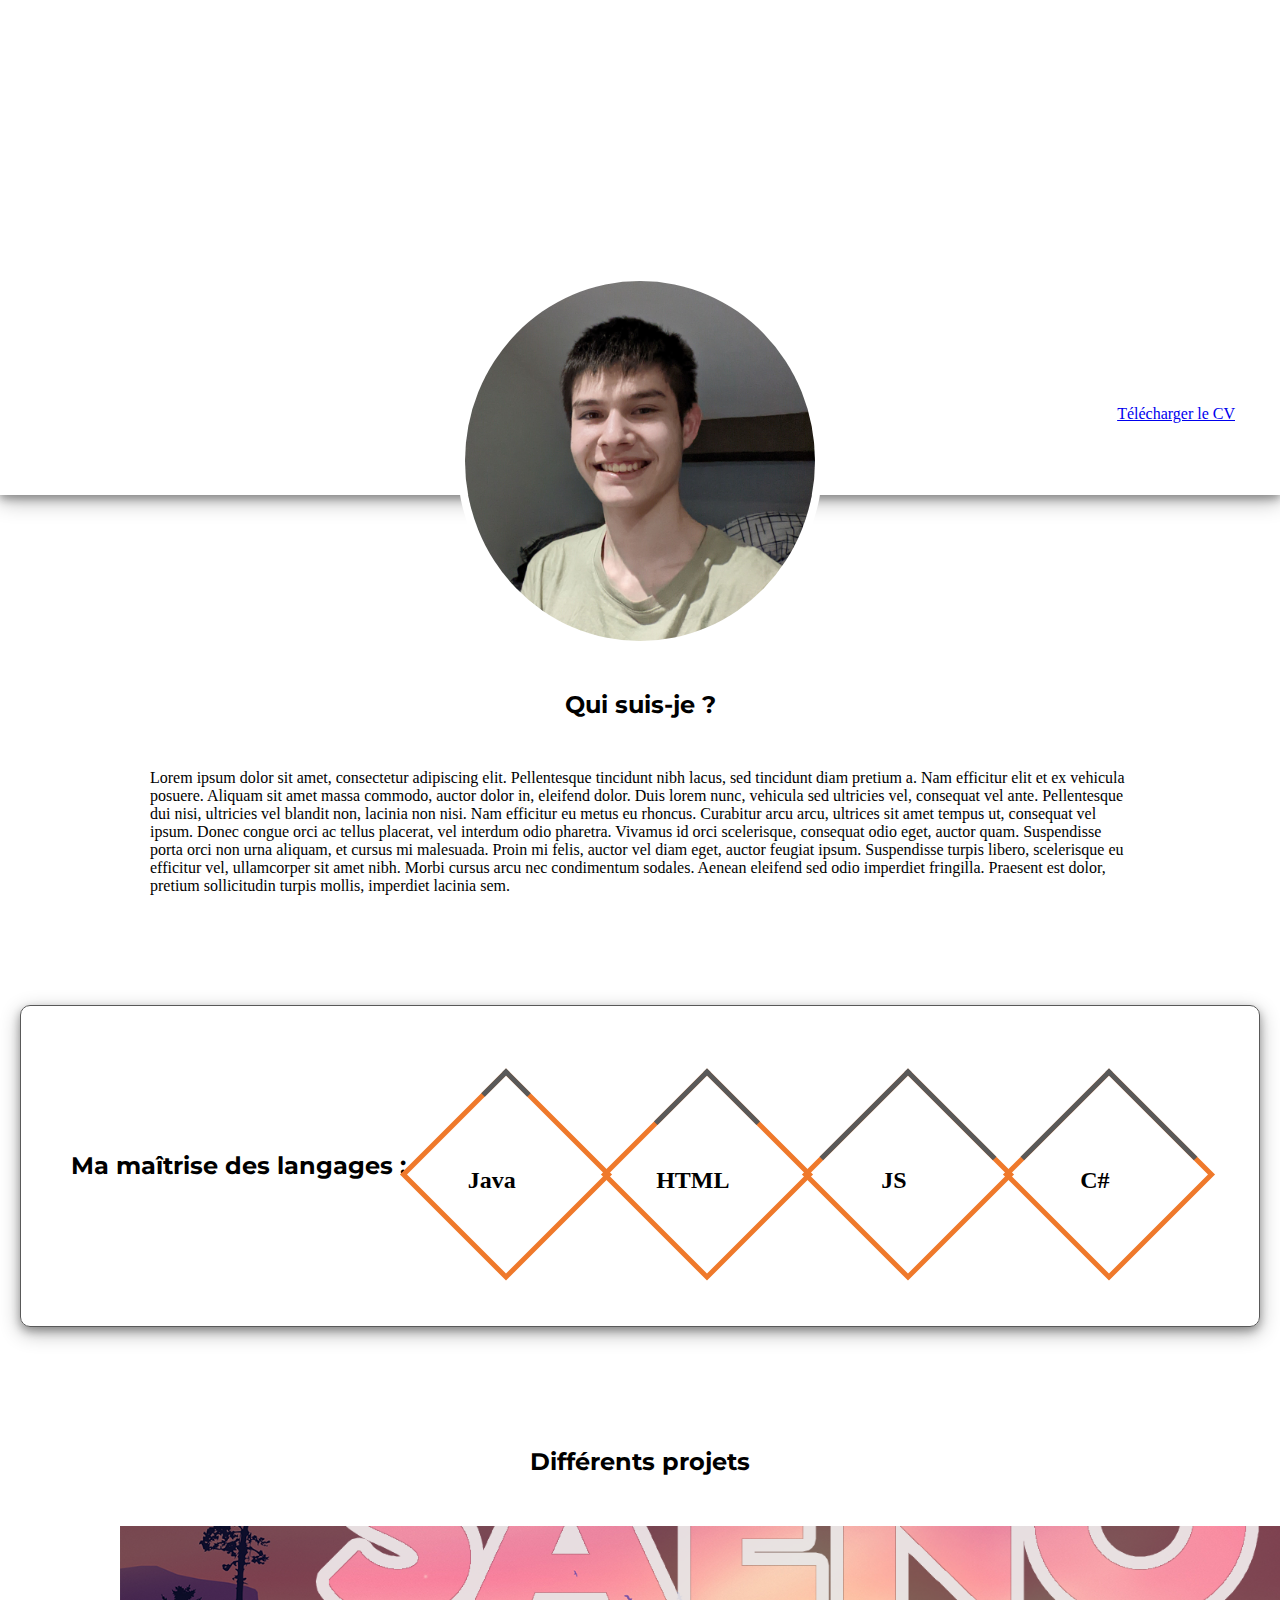
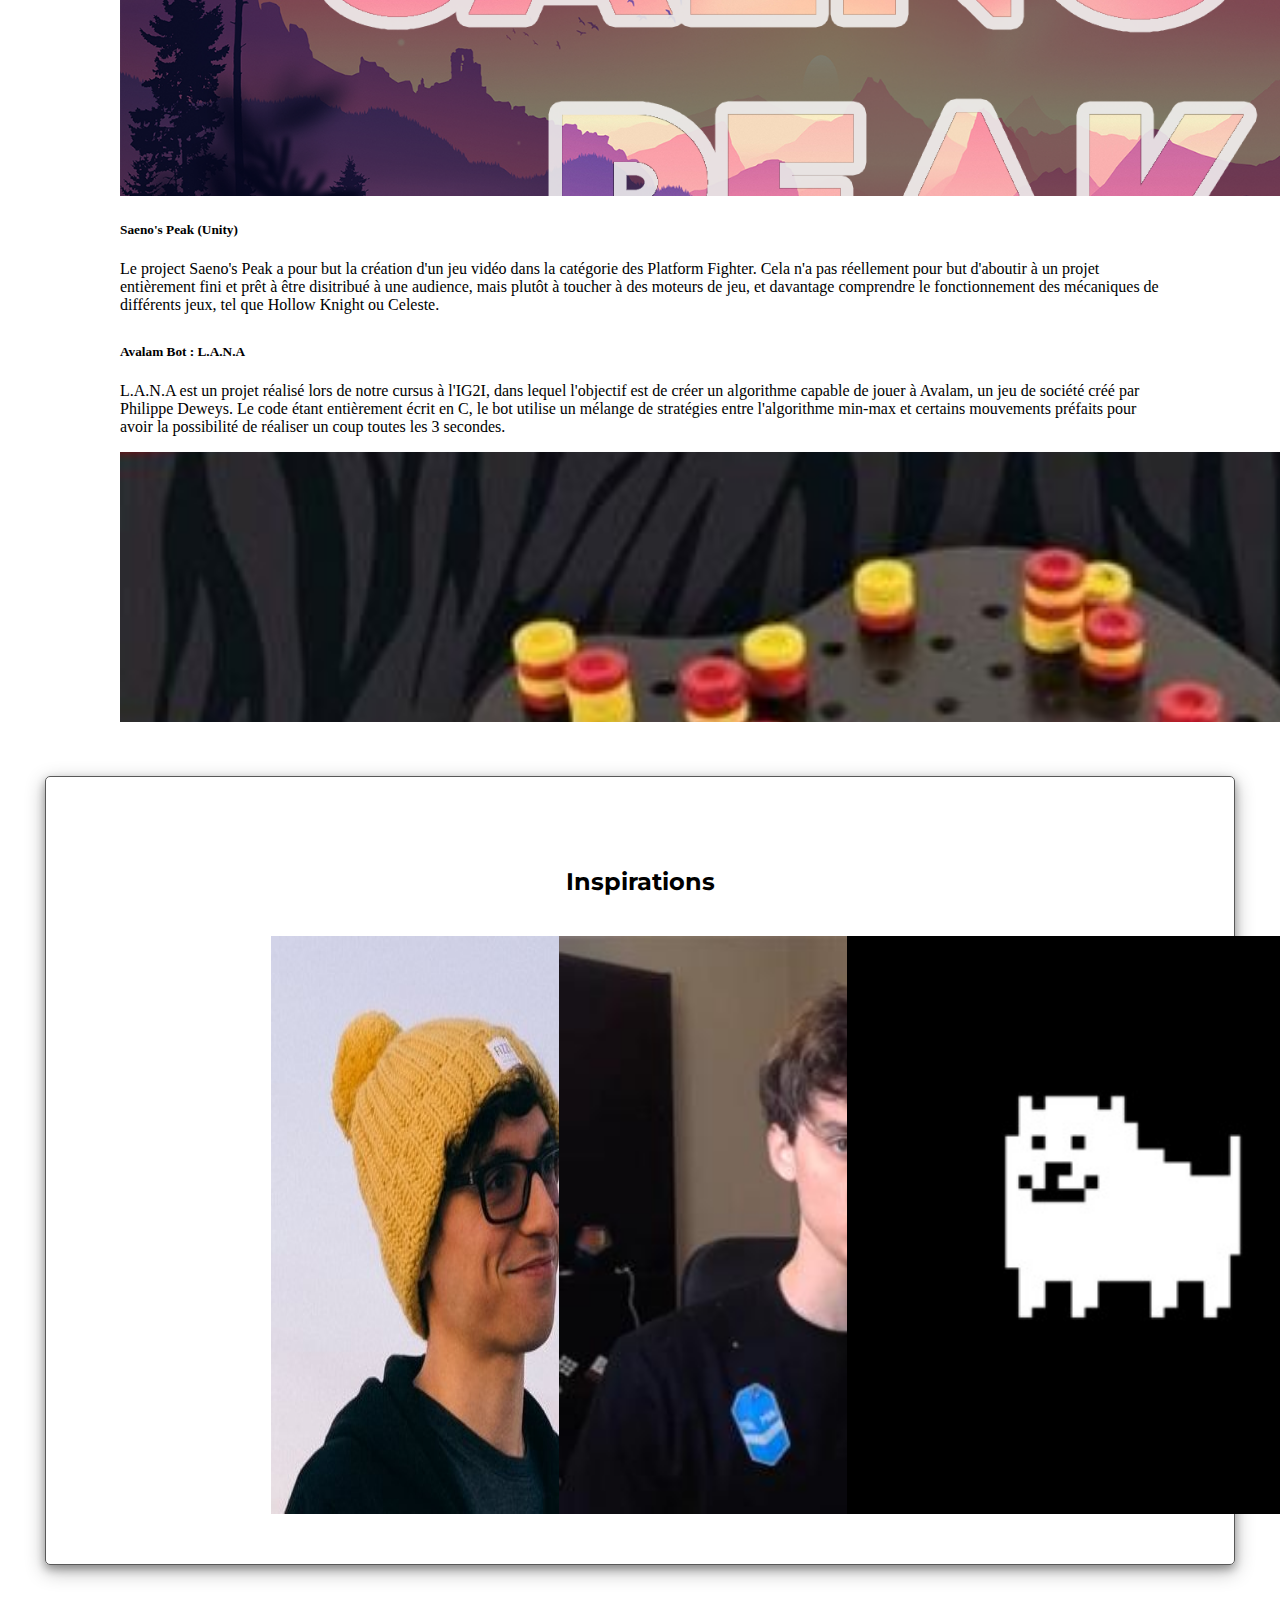
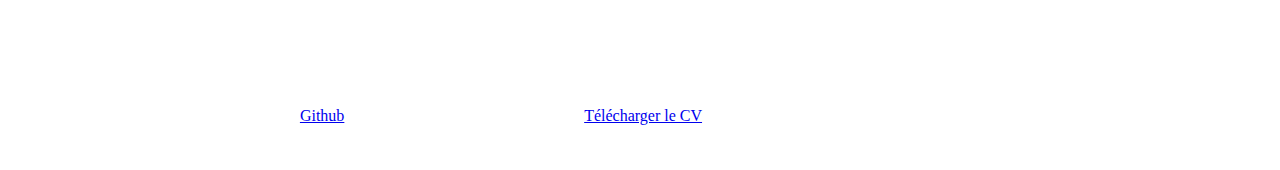
==== index.html @ 61674b10 "Created the main page" ====
<!DOCTYPE html>
<html lang="en">
<head>
    <meta charset="UTF-8">
    <meta http-equiv="X-UA-Compatible" content="IE=edge">
    <meta name="viewport" content="width=device-width, initial-scale=1.0">
    <link rel="stylesheet" href="css/style.css">
    <!-- Bootstrap -->
    <link href="https://cdn.jsdelivr.net/npm/bootstrap@5.1.3/dist/css/bootstrap.min.css" rel="stylesheet" integrity="sha384-1BmE4kWBq78iYhFldvKuhfTAU6auU8tT94WrHftjDbrCEXSU1oBoqyl2QvZ6jIW3" crossorigin="anonymous">
    <!-- Fonts -->
    <link rel="stylesheet" href="https://fonts.googleapis.com/css?family=Montserrat">

    <title>Leevan DAVID</title>

    <script>
        function copyEmail() {
            var email = "leevan.david@gmail.com";
            var emailButton = document.getElementById('email-button');
            var copyConfirm = "Copié !";
            var initialText = " Email ";

            navigator.clipboard.writeText(email);

            emailButton.innerHTML = copyConfirm;

            var temp = setInterval( function() {
                emailButton.innerHTML = initialText;
                clearInterval(temp);
            }, 600);

        }
    </script>
</head>
<body>
    <div class="static-background">
        <h1>Leevan DAVID</h1>
        <p>Première année à l'Institut de Génie Informatique et Industriel</p>
        <img src="img/photo.jpg" alt="">
        <a class="btn btn-outline-light" href="files/CV Leevan DAVID.pdf" download="CV Leevan DAVID"> Télécharger le CV </a>
    </div>

    <div class="who-am-i">
        <h2>Qui suis-je ?</h2>
        Lorem ipsum dolor sit amet, consectetur adipiscing elit. Pellentesque tincidunt nibh lacus, sed tincidunt diam pretium a. Nam efficitur elit et ex vehicula posuere. Aliquam sit amet massa commodo, auctor dolor in, eleifend dolor. Duis lorem nunc, vehicula sed ultricies vel, consequat vel ante. Pellentesque dui nisi, ultricies vel blandit non, lacinia non nisi. Nam efficitur eu metus eu rhoncus. Curabitur arcu arcu, ultrices sit amet tempus ut, consequat vel ipsum. Donec congue orci ac tellus placerat, vel interdum odio pharetra. Vivamus id orci scelerisque, consequat odio eget, auctor quam. Suspendisse porta orci non urna aliquam, et cursus mi malesuada. Proin mi felis, auctor vel diam eget, auctor feugiat ipsum. Suspendisse turpis libero, scelerisque eu efficitur vel, ullamcorper sit amet nibh. Morbi cursus arcu nec condimentum sodales. Aenean eleifend sed odio imperdiet fringilla. Praesent est dolor, pretium sollicitudin turpis mollis, imperdiet lacinia sem.
    </div>

    <div class="progress-bars">
        <h2>Ma maîtrise des langages : </h2>    
        <div class="progress-bars-item" id="java">
            <h2>Java</h2>
        </div>
        <div class="progress-bars-item" id="html">
            <h2>HTML</h2>
        </div>
        <div class="progress-bars-item" id="js">
            <h2>JS</h2>
        </div>
        <div class="progress-bars-item" id="csharp">
            <h2>C#</h2>
        </div>
    </div>
    

    <h2 style="text-align: center; font-family: 'Montserrat', serif; padding: 70px 0 20px 0;">Différents projets</h2>
    
    <div class="projects card mb-3">
        <div class="row g-0">
          <div class="col-md-5">
            <img src="img/saeno's peak cover.png" class="img-fluid rounded-start" alt="saeno's peak cover">
          </div>
          <div class="col-md-7">
            <div class="card-body">
              <h5 class="card-title">Saeno's Peak (Unity)</h5>
              <p class="card-text">
                  Le project Saeno's Peak a pour but la création d'un jeu vidéo dans la catégorie des Platform Fighter.
                  Cela n'a pas réellement pour but d'aboutir à un projet entièrement fini et prêt à être disitribué à une 
                  audience, mais plutôt à toucher à des moteurs de jeu, et davantage comprendre le fonctionnement des 
                  mécaniques de différents jeux, tel que Hollow Knight ou Celeste.
              </p>
            </div>
          </div>
        </div>
      </div>

    <div class="projects card mb-3">
        <div class="row g-0">
            <div class="col-md-7">
                <div class="card-body">
                  <h5 class="card-title">Avalam Bot : L.A.N.A</h5>
                  <p class="card-text">
                      L.A.N.A est un projet réalisé lors de notre cursus à l'IG2I, dans lequel l'objectif est de créer un 
                      algorithme capable de jouer à Avalam, un jeu de société créé par Philippe Deweys. Le code étant entièrement
                      écrit en C, le bot utilise un mélange de stratégies entre l'algorithme min-max et certains mouvements 
                      préfaits pour avoir la possibilité de réaliser un coup toutes les 3 secondes.
                  </p>
                </div>
              </div>
            <div class="col-md-5">
                <img src="img/avalam-cover.jpeg" class="img-fluid rounded-start" alt="saeno's peak cover">
            </div>
        </div>
    </div>


    <div class="inspirations">
        <h2 style="text-align: center; font-family: 'Montserrat', serif; padding: 70px 0 20px 0;">Inspirations</h2>

        <div>
            <div class="card portrait" style="width: 18rem; display: inline-flex;">
                <img src="img/portrait-fizzi.jpg" class="card-img-top" alt="Fizzi36">
                <div class="card-body">
                  <h5 class="card-title">Jas "Fizzi36" Laferriere</h5>
                    <p class="card-text">
                        Jas Laferriere est le créateur de Project Slippi, un projet qui cherche à offrir à ses utilisateurs 
                        le moyen de jouer en ligne au jeu Super Smash Bros. Melee pour la Nintendo Gamecube, afin d'empêcher 
                        la communauté autour du jeu de s'éteindre à cause du COVID.
                    </p>
                </div>
            </div>

            <div class="card portrait" style="width: 18rem; display: inline-flex;">
                <img src="img/portrait-dani.jpg" class="card-img-top" alt="DaniDev">
                <div class="card-body">
                  <h5 class="card-title">Daniel "DaniDev" Sooman</h5>
                    <p class="card-text">
                        Daniel Sooman est un créateur de jeu indépendant qui a réalisé Crab Game, Muck et qui développe 
                        actuellement le jeu Karlson, qui est le 13ème jeu le plus attendu sur la plateforme Steam.
                    </p>
                </div>
            </div>

            <div class="card portrait" style="width: 18rem; display: inline-flex;">
                <img src="img/portrait-toby.jfif" class="card-img-top" alt="DaniDev">
                <div class="card-body">
                    <h5 class="card-title">Robert "Toby Fox" Fox</h5>
                        <p class="card-text">
                            Robert Fox est le créateur d'Undertale, l'un des jeux de développeurs indépendants les 
                            plus connus dans le monde. Il réalise actuellement une autre série basée sur le monde
                            d'Undertale, nommée Deltarune.
                        </p>
                    </div>
            </div>
        </div>

    </div>

    <div class="contact-infos">
        <h2>Informations de contact</h2>
        <div>
            <a class="btn btn-outline-light" href="https://github.com/namuuu"> Github </a>
            <a class="btn btn-outline-light" href="files/CV Leevan DAVID.pdf" download="CV Leevan DAVID"> Télécharger le CV </a>
            <a class="btn btn-outline-light" id="email-button" onclick="copyEmail()"> Email </a>
        </div>
    </div>
    
</body>
</html>
---- css/style.css ----
body {
    margin: 0;
    padding: 0;
}

::-webkit-scrollbar {
    width: 8px;
}

::-webkit-scrollbar-thumb {
    background: salmon;
}

.static-background {
    display: block;
    background-image: url("https://neovia.studio/wp-content/uploads/2021/04/NeoviaHome2.webp");
    background-position: center bottom;
    background-repeat: no-repeat;
    background-attachment: fixed;
    height: 55vh;
    box-shadow: 0 4px 8px 0 rgba(0, 0, 0, 0.3), 0 6px 20px 0 rgba(0, 0, 0, 0.3);
    margin-bottom: 115px;
}

.static-background h1 {
    margin: 0;
    padding: 0;
    text-align: center;
    line-height: 20vh;
    font-family: 'Montserrat', serif;
    text-shadow: 5px;
    color: white;
    font-size: xx-large;
}

.static-background p {
    font-family: 'Montserrat', serif;
    text-align: center;
    color: white;
    margin: 0;
}

.static-background img {
    display: block;
    position: relative;
    top: 15%;
    height: 40vh;
    margin: 0 auto 0 auto;
    border-radius: 100%;
    border: solid 8px rgb(255, 255, 255);
}

.static-background a {
    position: absolute;
    top: 45vh;
    right: 5vh;
}

.who-am-i {
    padding: 60px 150px;
}

.who-am-i h2 {
    text-align: center;
    font-family: 'Montserrat', serif;
    padding-bottom: 30px;
}

.progress-bars {
    display: flex;
    justify-content: space-around;
    align-items: center;
    padding: 100px 50px;
    margin: 50px 20px;
    border: #595959 solid 1px;
    border-radius: 10px;
    box-shadow: 0 4px 8px 0 rgba(0, 0, 0, 0.3), 0 6px 20px 0 rgba(0, 0, 0, 0.3);
}

.progress-bars > h2 {
    font-family: 'Montserrat', serif;    
}

.progress-bars-item { 
    margin: auto;
    background: #fff; 
    width: 120px; 
    height: 120px; 
    transform: rotate(45deg); 
    position: relative;
}

.progress-bars-item h2 { 
    line-height: 120px; 
    text-align: center; 
    transform: rotate(-45deg);
}

.progress-bars-item:before{
    position: absolute;
     content: "";
    border: solid 5px #595959; 
    border-width: 5px 0px 0px 5px; 
    
    top: -9px; left: -9px; bottom: -9px; right: -9px; 
    z-index: 10;
}

.progress-bars-item:after{
    position: absolute; 
    content: ""; 
    border: solid 5px #ef792b; 
    border-width: 5px 5px 5px 5px; 
    width: 140px; 
    height: 140px; 
    top: -9px; left: -9px; bottom: -9px; right: -9px;
}

#java::before {
    width: 30px; 
    height: 30px; 
}
#html::before {
    width: 70px; 
    height: 70px; 
}
#js::before {
    width: 120px; 
    height: 120px; 
}
#csharp::before {
    width: 120px; 
    height: 120px; 
}

.projects {
    margin: 30px 120px;
}

.projects img {
    width: 150%;
    height: 30vh;
    object-fit: cover;
}

.inspirations {
    margin: 50px 5vh;
    border: #595959 1px solid;
    border-radius: 5px;
    box-shadow: 0 4px 8px 0 rgba(0, 0, 0, 0.3), 0 6px 20px 0 rgba(0, 0, 0, 0.3);
}

.inspirations > div {
    display: flex;
    justify-content: space-around;
    margin: 0 25vh 50px 25vh;
}

.inspirations p {
    text-align: justify;
}



.contact-infos {
    display: block;
    color: #fff;
    text-align: center;
    background-image: url("https://neovia.studio/wp-content/uploads/2021/04/NeoviaHome2.webp");
    background-position: center center;
    background-repeat: no-repeat;
    background-attachment: fixed;
    padding: 5vh 0 5vh 0;
}

.contact-infos h2 {
    margin: auto;
    padding: 0;
    font-family: 'Montserrat', serif;  
    display: inline-block;
}

.contact-infos div {
    padding: 2vh 20vh 0 20vh;
    display: flex;
    justify-content: space-around;
}
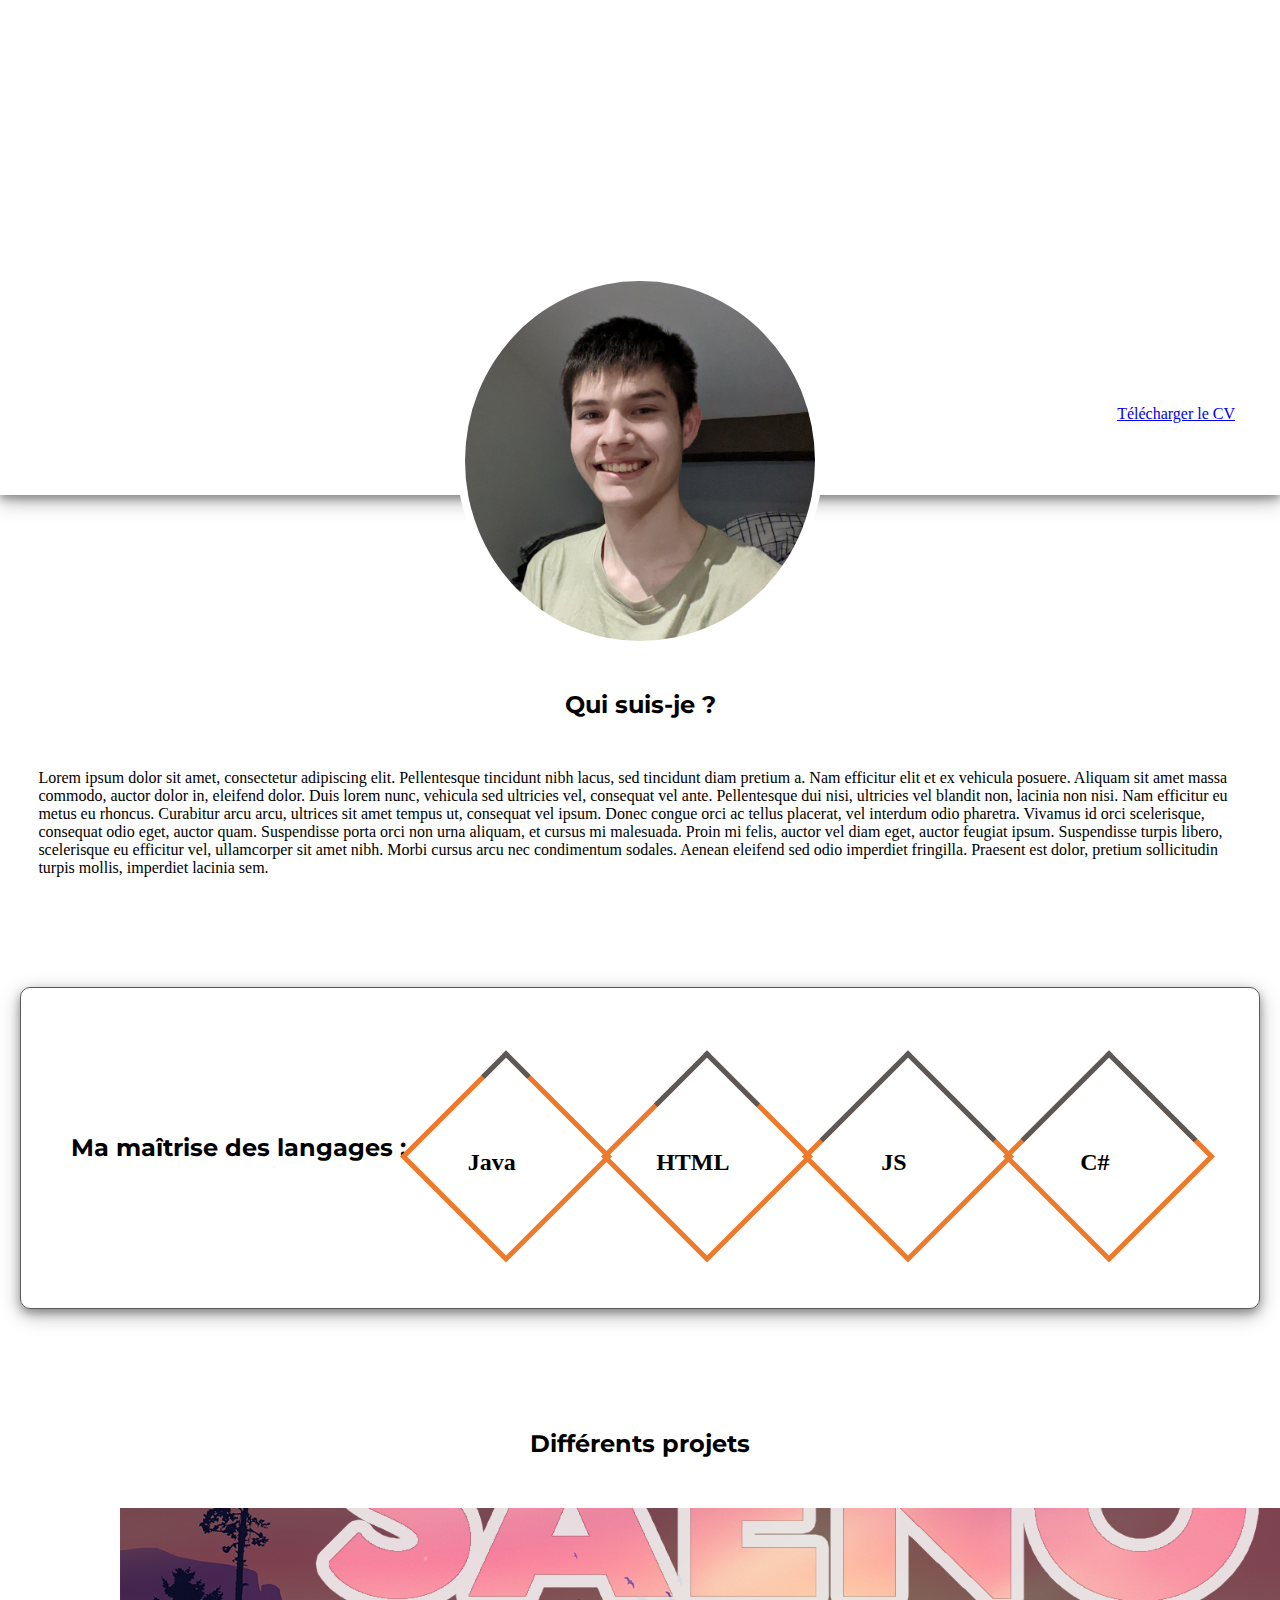
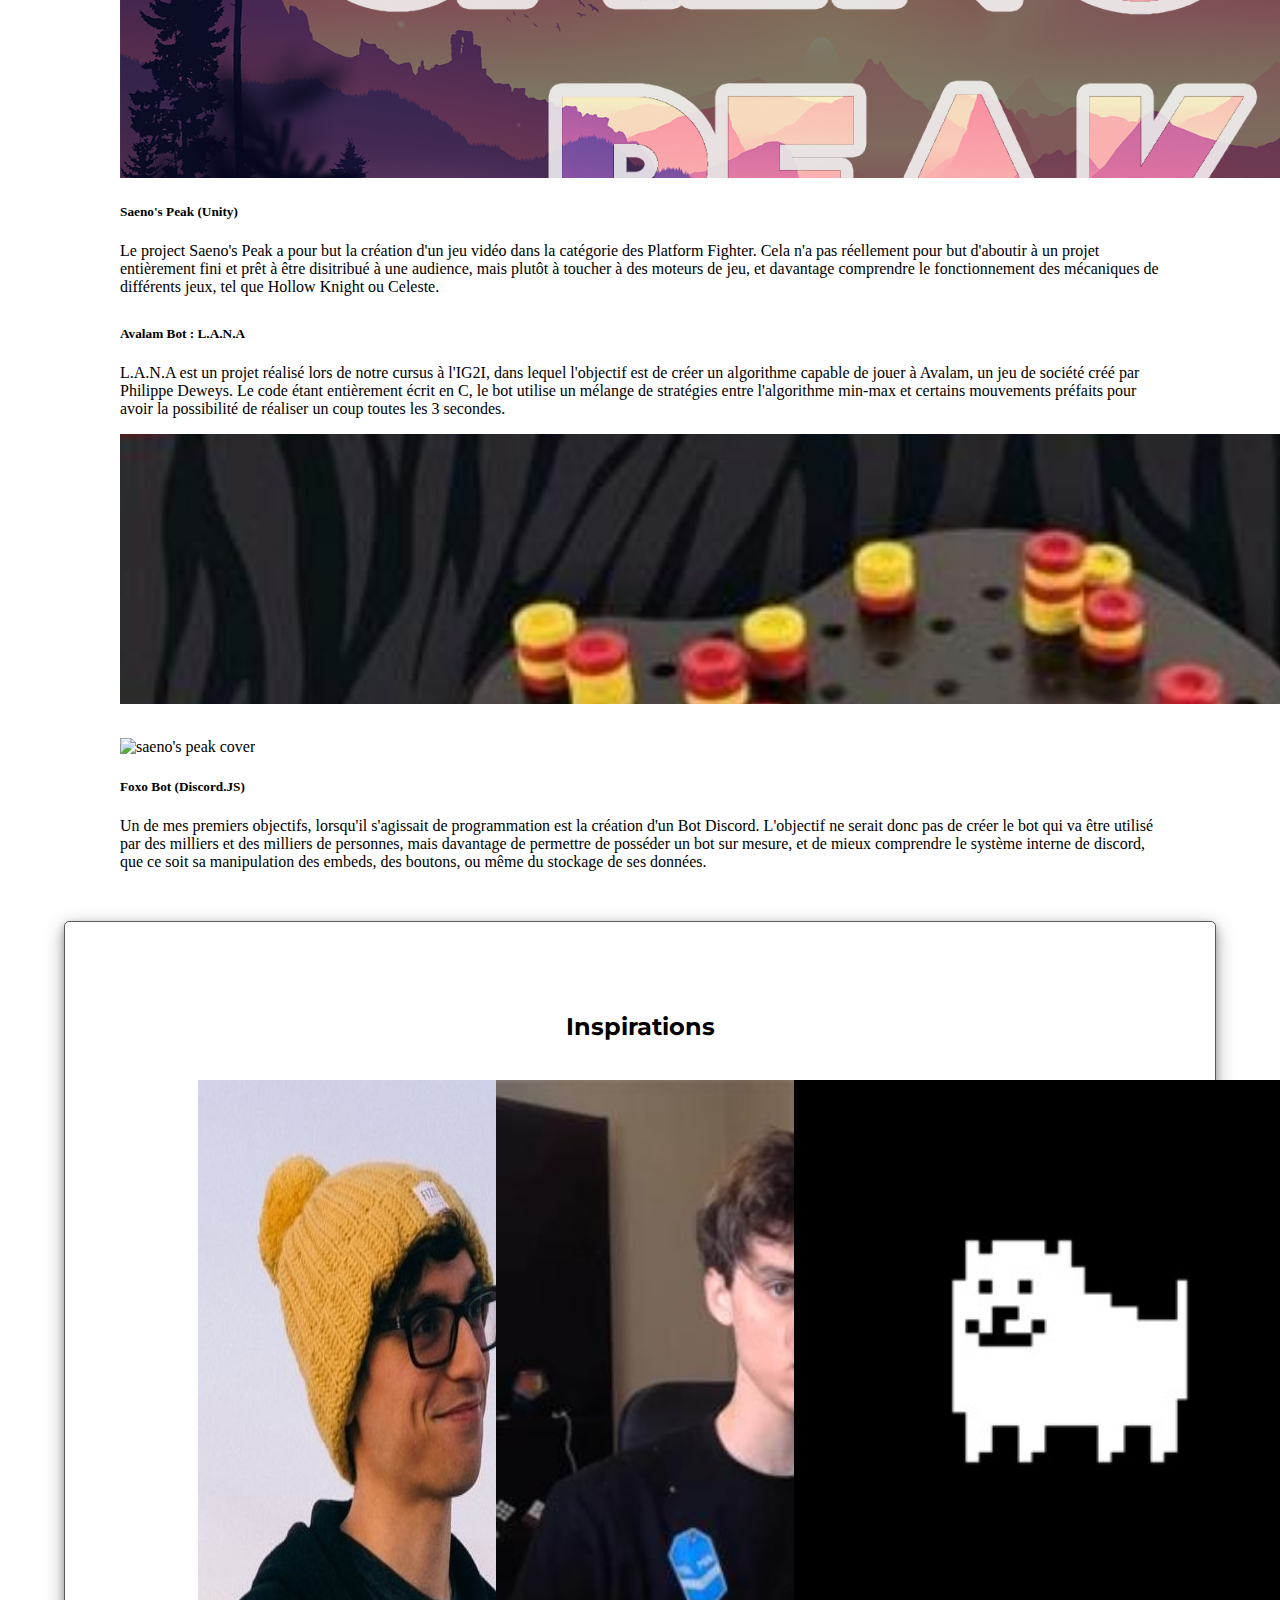
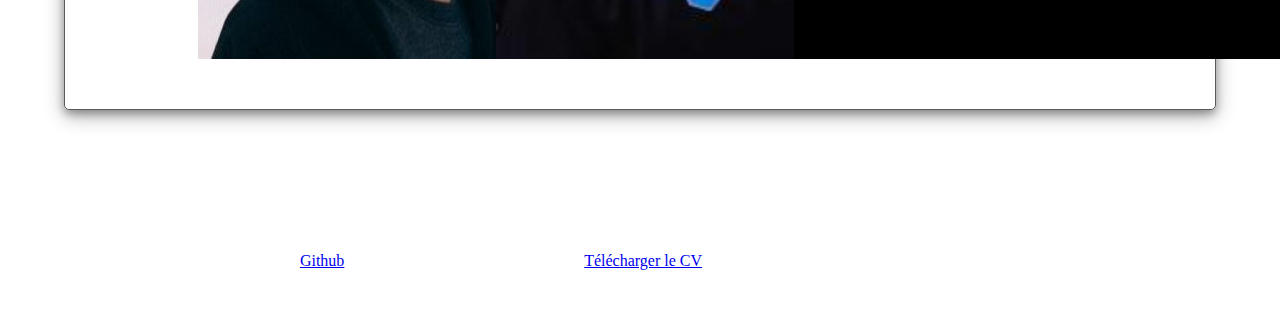
==== commit 4bdadbd0: "Phone users gets a more comprehensive view." ====
--- a/index.html
+++ b/index.html
@@ -101,6 +101,25 @@
         </div>
     </div>
 
+    <div class="projects card mb-3">
+        <div class="row g-0">
+          <div class="col-md-5">
+            <img src="https://miro.medium.com/max/1400/1*orRINLOu4Lgdx-ZUyH6J7Q.png" class="img-fluid rounded-start" alt="saeno's peak cover">
+          </div>
+          <div class="col-md-7">
+            <div class="card-body">
+              <h5 class="card-title">Foxo Bot (Discord.JS)</h5>
+              <p class="card-text">
+                  Un de mes premiers objectifs, lorsqu'il s'agissait de programmation est la création d'un Bot Discord. L'objectif
+                  ne serait donc pas de créer le bot qui va être utilisé par des milliers et des milliers de personnes, mais
+                  davantage de permettre de posséder un bot sur mesure, et de mieux comprendre le système interne de discord,
+                  que ce soit sa manipulation des embeds, des boutons, ou même du stockage de ses données.
+              </p>
+            </div>
+          </div>
+        </div>
+      </div>
+
 
     <div class="inspirations">
         <h2 style="text-align: center; font-family: 'Montserrat', serif; padding: 70px 0 20px 0;">Inspirations</h2>
--- a/css/style.css
+++ b/css/style.css
@@ -14,9 +14,10 @@
 .static-background {
     display: block;
     background-image: url("https://neovia.studio/wp-content/uploads/2021/04/NeoviaHome2.webp");
-    background-position: center bottom;
+    background-position: center top;
     background-repeat: no-repeat;
     background-attachment: fixed;
+    background-size: 100%;
     height: 55vh;
     box-shadow: 0 4px 8px 0 rgba(0, 0, 0, 0.3), 0 6px 20px 0 rgba(0, 0, 0, 0.3);
     margin-bottom: 115px;
@@ -57,7 +58,7 @@
 }
 
 .who-am-i {
-    padding: 60px 150px;
+    padding: 60px 3vw;
 }
 
 .who-am-i h2 {
@@ -69,6 +70,7 @@
 .progress-bars {
     display: flex;
     justify-content: space-around;
+    flex-wrap: wrap;
     align-items: center;
     padding: 100px 50px;
     margin: 50px 20px;
@@ -120,17 +122,29 @@
     width: 30px; 
     height: 30px; 
 }
+#java:hover h2::after {
+    content: '(90%)';
+}
 #html::before {
     width: 70px; 
     height: 70px; 
 }
+#html:hover h2::after {
+    content: '(65%)';
+}
 #js::before {
     width: 120px; 
     height: 120px; 
 }
+#js:hover h2::after {
+    content: '(55%)';
+}
 #csharp::before {
     width: 120px; 
     height: 120px; 
+}
+#csharp:hover h2::after {
+    content: '(55%)';
 }
 
 .projects {
@@ -144,7 +158,7 @@
 }
 
 .inspirations {
-    margin: 50px 5vh;
+    margin: 50px 5vw;
     border: #595959 1px solid;
     border-radius: 5px;
     box-shadow: 0 4px 8px 0 rgba(0, 0, 0, 0.3), 0 6px 20px 0 rgba(0, 0, 0, 0.3);
@@ -153,7 +167,7 @@
 .inspirations > div {
     display: flex;
     justify-content: space-around;
-    margin: 0 25vh 50px 25vh;
+    margin: 0 10vw 50px 10vw;
 }
 
 .inspirations p {
@@ -167,9 +181,10 @@
     color: #fff;
     text-align: center;
     background-image: url("https://neovia.studio/wp-content/uploads/2021/04/NeoviaHome2.webp");
-    background-position: center center;
+    background-position: center bottom;
     background-repeat: no-repeat;
     background-attachment: fixed;
+    background-size: 100%;
     padding: 5vh 0 5vh 0;
 }
 
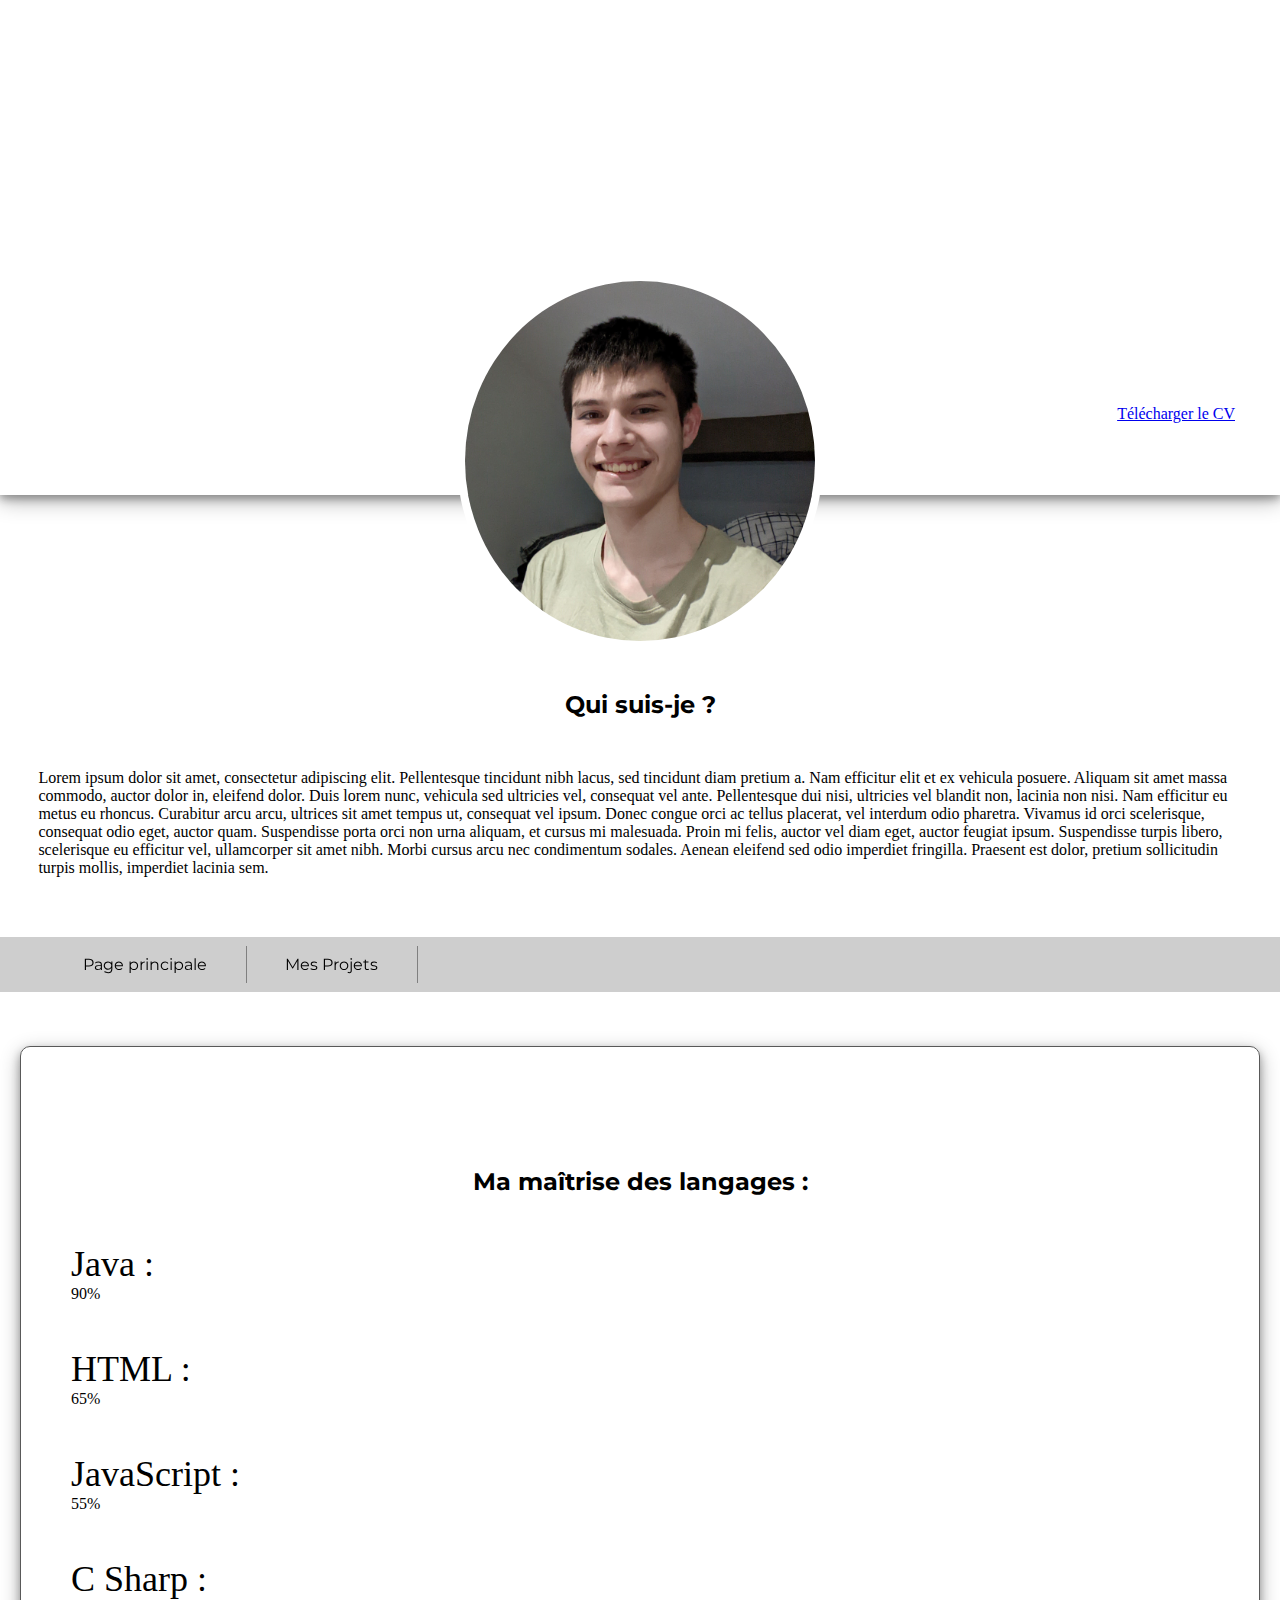
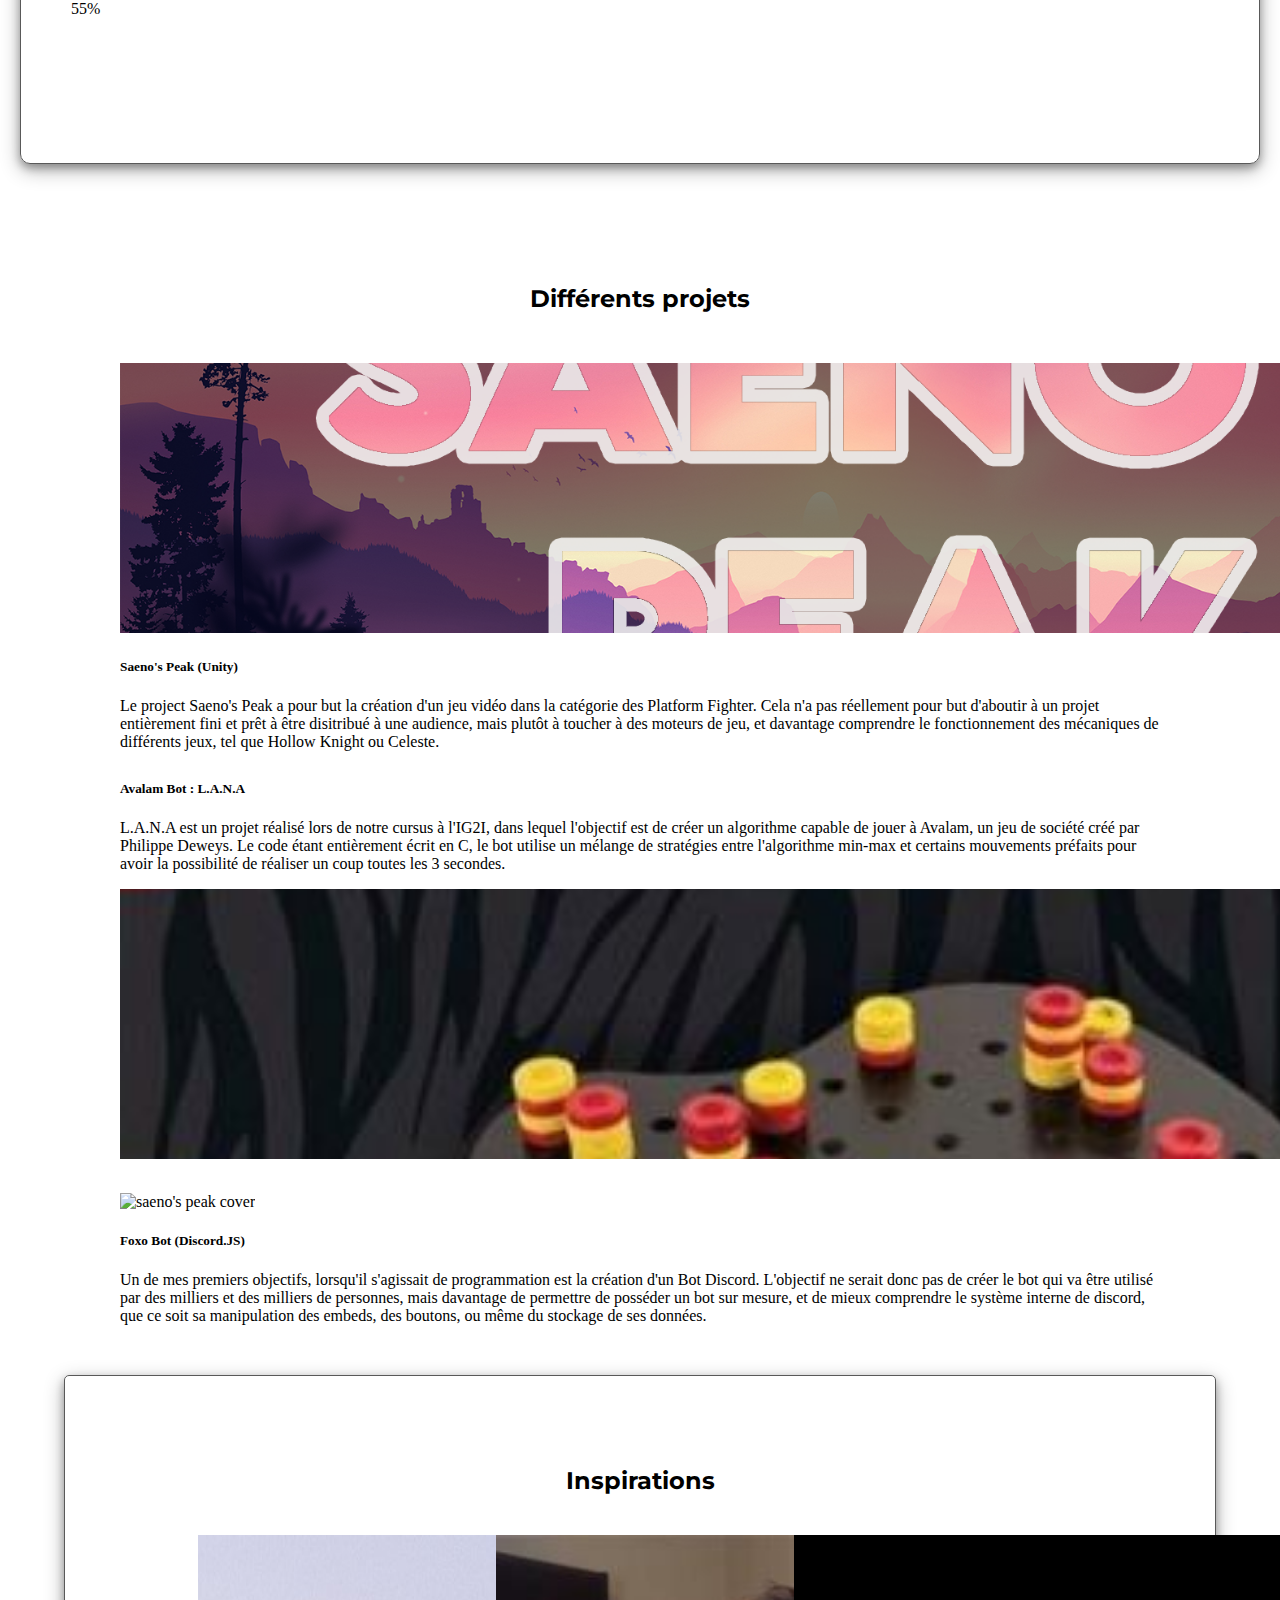
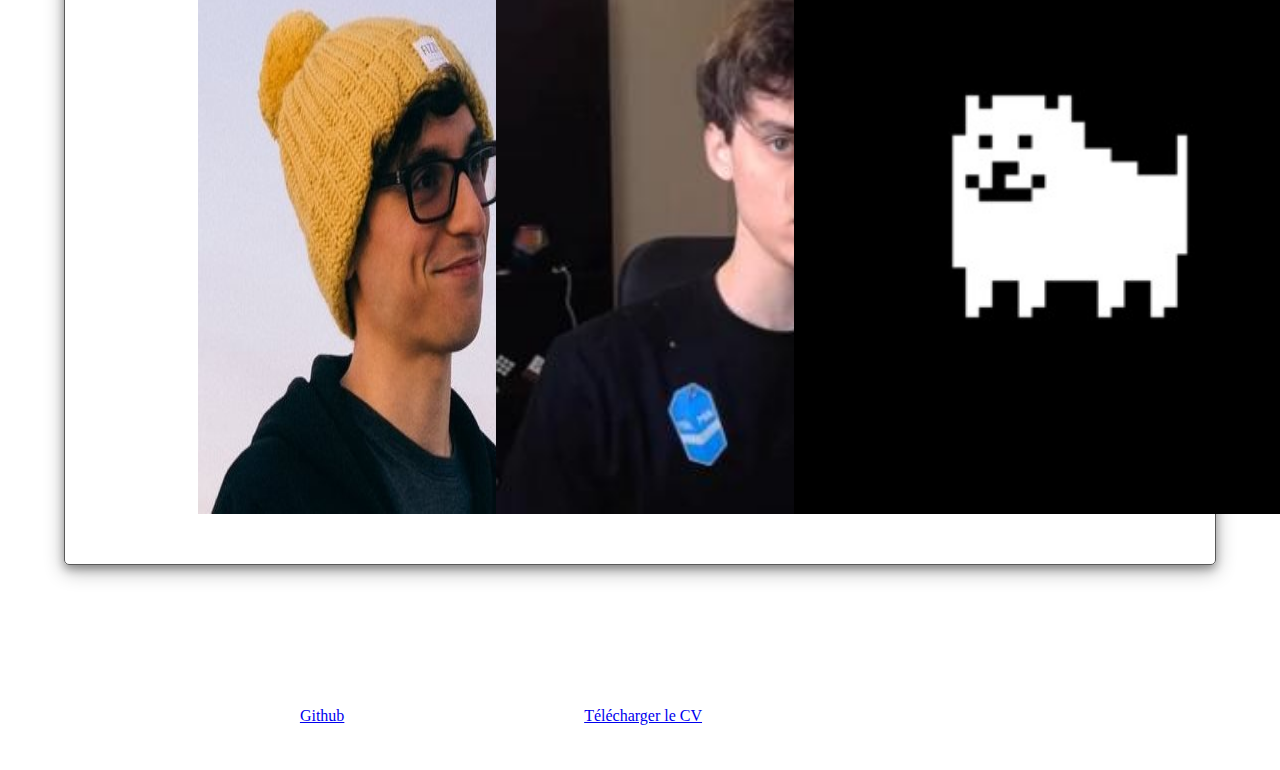
==== commit baa89728: "Corrected some bugs" ====
--- a/index.html
+++ b/index.html
@@ -44,19 +44,29 @@
         Lorem ipsum dolor sit amet, consectetur adipiscing elit. Pellentesque tincidunt nibh lacus, sed tincidunt diam pretium a. Nam efficitur elit et ex vehicula posuere. Aliquam sit amet massa commodo, auctor dolor in, eleifend dolor. Duis lorem nunc, vehicula sed ultricies vel, consequat vel ante. Pellentesque dui nisi, ultricies vel blandit non, lacinia non nisi. Nam efficitur eu metus eu rhoncus. Curabitur arcu arcu, ultrices sit amet tempus ut, consequat vel ipsum. Donec congue orci ac tellus placerat, vel interdum odio pharetra. Vivamus id orci scelerisque, consequat odio eget, auctor quam. Suspendisse porta orci non urna aliquam, et cursus mi malesuada. Proin mi felis, auctor vel diam eget, auctor feugiat ipsum. Suspendisse turpis libero, scelerisque eu efficitur vel, ullamcorper sit amet nibh. Morbi cursus arcu nec condimentum sodales. Aenean eleifend sed odio imperdiet fringilla. Praesent est dolor, pretium sollicitudin turpis mollis, imperdiet lacinia sem.
     </div>
 
+    <ul class="navibar">
+        <li><a href="">Page principale</a></li>
+        <li><a href="">Mes Projets</a></li>
+        <li></li>
+    </ul>
+
     <div class="progress-bars">
-        <h2>Ma maîtrise des langages : </h2>    
-        <div class="progress-bars-item" id="java">
-            <h2>Java</h2>
+        <h2>Ma maîtrise des langages : </h2>   
+        <span>Java :</span>
+        <div class="progress" style="height: 4vh">
+            <div class="progress-bar bg-danger" role="progress-bar" style="width: 90%" aria-valuemin="0" aria-valuenow="75" aria-valuemax="100"> 90% </div>
         </div>
-        <div class="progress-bars-item" id="html">
-            <h2>HTML</h2>
+        <span>HTML :</span>
+        <div class="progress" style="height: 4vh">
+            <div class="progress-bar bg-warning" role="progress-bar" style="width: 65%" aria-valuemin="0" aria-valuenow="75" aria-valuemax="100"> 65% </div>
         </div>
-        <div class="progress-bars-item" id="js">
-            <h2>JS</h2>
+        <span>JavaScript :</span>
+        <div class="progress" style="height: 4vh">
+            <div class="progress-bar bg-success" role="progress-bar" style="width: 55%" aria-valuemin="0" aria-valuenow="75" aria-valuemax="100"> 55% </div>
         </div>
-        <div class="progress-bars-item" id="csharp">
-            <h2>C#</h2>
+        <span>C Sharp :</span>
+        <div class="progress" style="height: 4vh">
+            <div class="progress-bar" role="progress-bar" style="width: 55%" aria-valuemin="0" aria-valuenow="75" aria-valuemax="100"> 55% </div>
         </div>
     </div>
     
--- a/css/style.css
+++ b/css/style.css
@@ -67,6 +67,32 @@
     padding-bottom: 30px;
 }
 
+.navibar {
+    display: inline-block;
+    width: 100%;
+    list-style-type: none;
+    margin: 0;
+    padding: 1vh 0 1vh 5vh;
+    background-color: #afafaf9d;
+    z-index: 1;
+    top: 0;
+    position: sticky;
+    position: -webkit-sticky;
+}
+
+.navibar li {
+    float: left;
+}
+
+.navibar a {
+    display: block;
+    padding: 1vh 3vw;
+    text-decoration: none;
+    font-family: 'Montserrat', serif;
+    color: black;
+    border-right: 1px solid grey;
+}
+
 .progress-bars {
     display: flex;
     justify-content: space-around;
@@ -79,72 +105,22 @@
     box-shadow: 0 4px 8px 0 rgba(0, 0, 0, 0.3), 0 6px 20px 0 rgba(0, 0, 0, 0.3);
 }
 
-.progress-bars > h2 {
-    font-family: 'Montserrat', serif;    
+.progress-bars > span {
+    font-size: 4vh;
 }
 
-.progress-bars-item { 
-    margin: auto;
-    background: #fff; 
-    width: 120px; 
-    height: 120px; 
-    transform: rotate(45deg); 
-    position: relative;
+.progress-bars > h2 {
+    text-align: center;
+    font-family: 'Montserrat', serif;    
+    padding-bottom: 3vh;
 }
 
-.progress-bars-item h2 { 
-    line-height: 120px; 
-    text-align: center; 
-    transform: rotate(-45deg);
+.progress-bars {
+    display: block;
 }
 
-.progress-bars-item:before{
-    position: absolute;
-     content: "";
-    border: solid 5px #595959; 
-    border-width: 5px 0px 0px 5px; 
-    
-    top: -9px; left: -9px; bottom: -9px; right: -9px; 
-    z-index: 10;
-}
-
-.progress-bars-item:after{
-    position: absolute; 
-    content: ""; 
-    border: solid 5px #ef792b; 
-    border-width: 5px 5px 5px 5px; 
-    width: 140px; 
-    height: 140px; 
-    top: -9px; left: -9px; bottom: -9px; right: -9px;
-}
-
-#java::before {
-    width: 30px; 
-    height: 30px; 
-}
-#java:hover h2::after {
-    content: '(90%)';
-}
-#html::before {
-    width: 70px; 
-    height: 70px; 
-}
-#html:hover h2::after {
-    content: '(65%)';
-}
-#js::before {
-    width: 120px; 
-    height: 120px; 
-}
-#js:hover h2::after {
-    content: '(55%)';
-}
-#csharp::before {
-    width: 120px; 
-    height: 120px; 
-}
-#csharp:hover h2::after {
-    content: '(55%)';
+.progress {
+    margin-bottom: 3vh;
 }
 
 .projects {
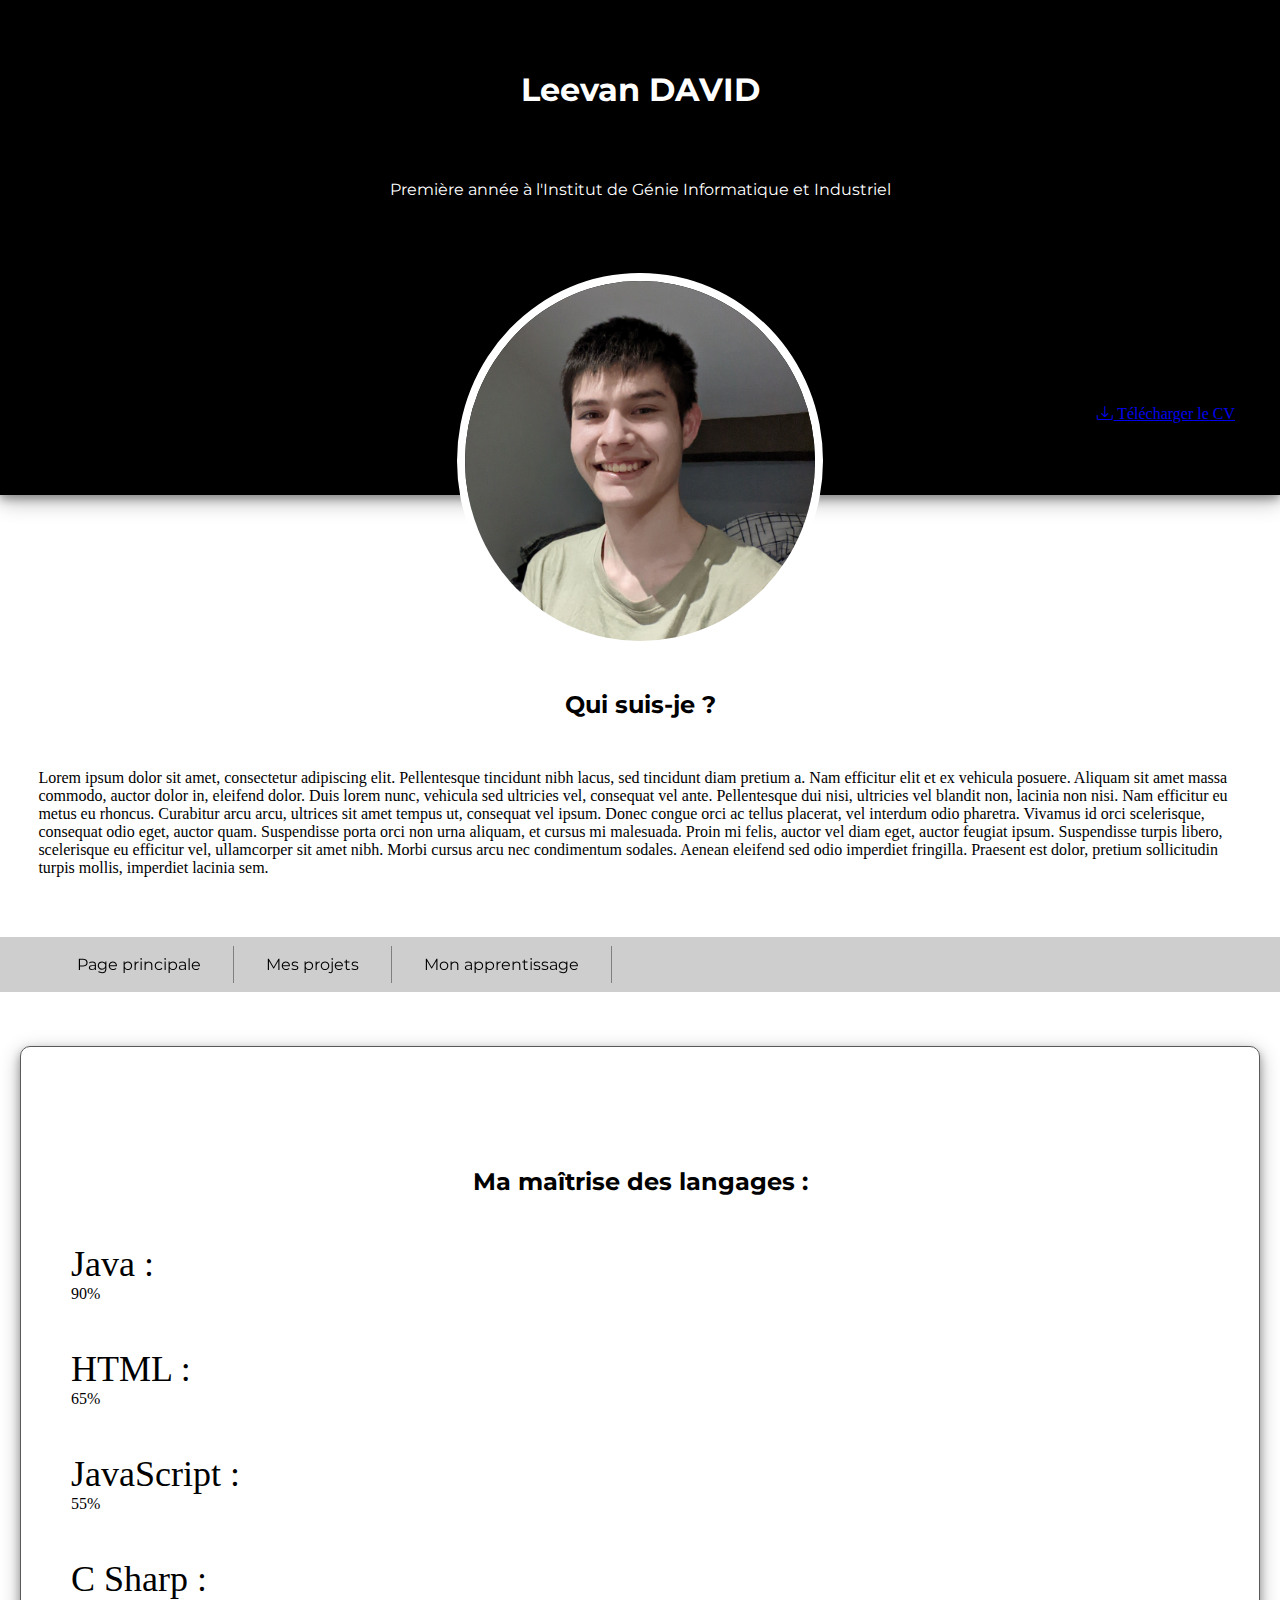
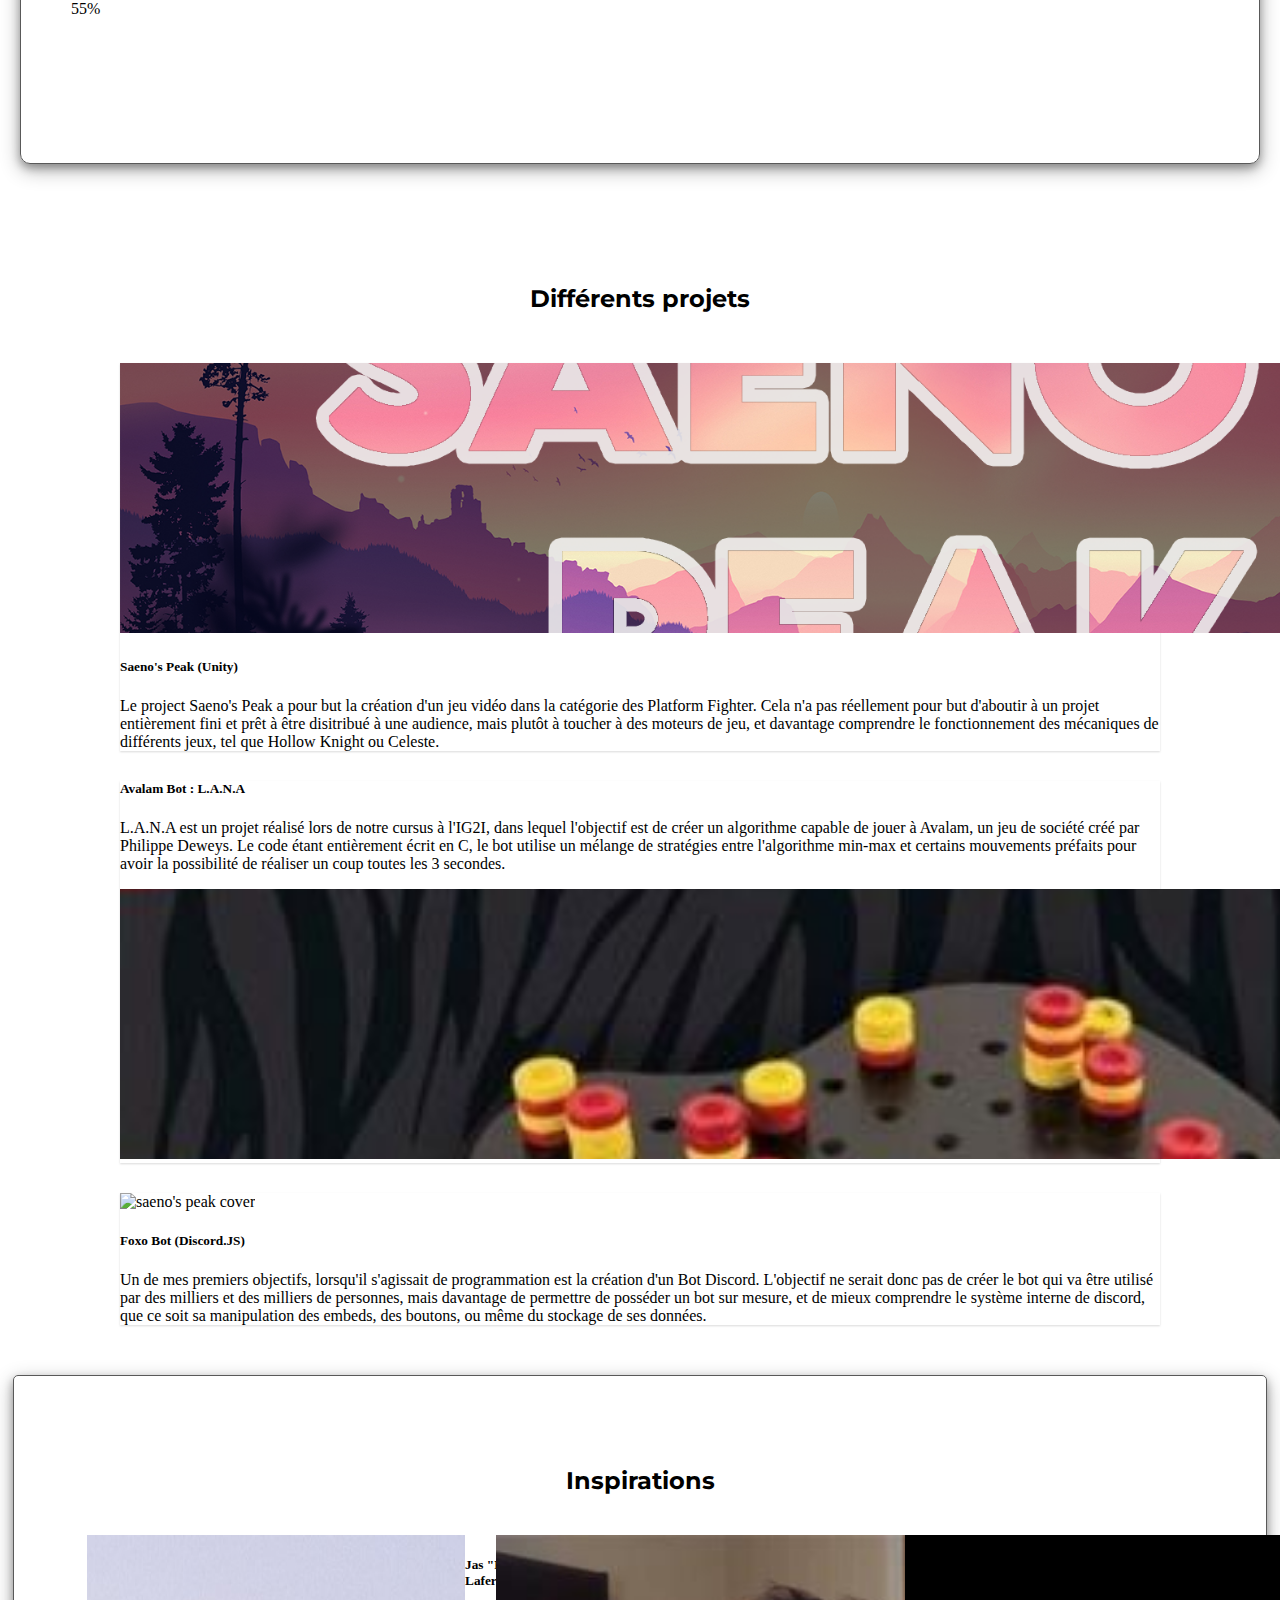
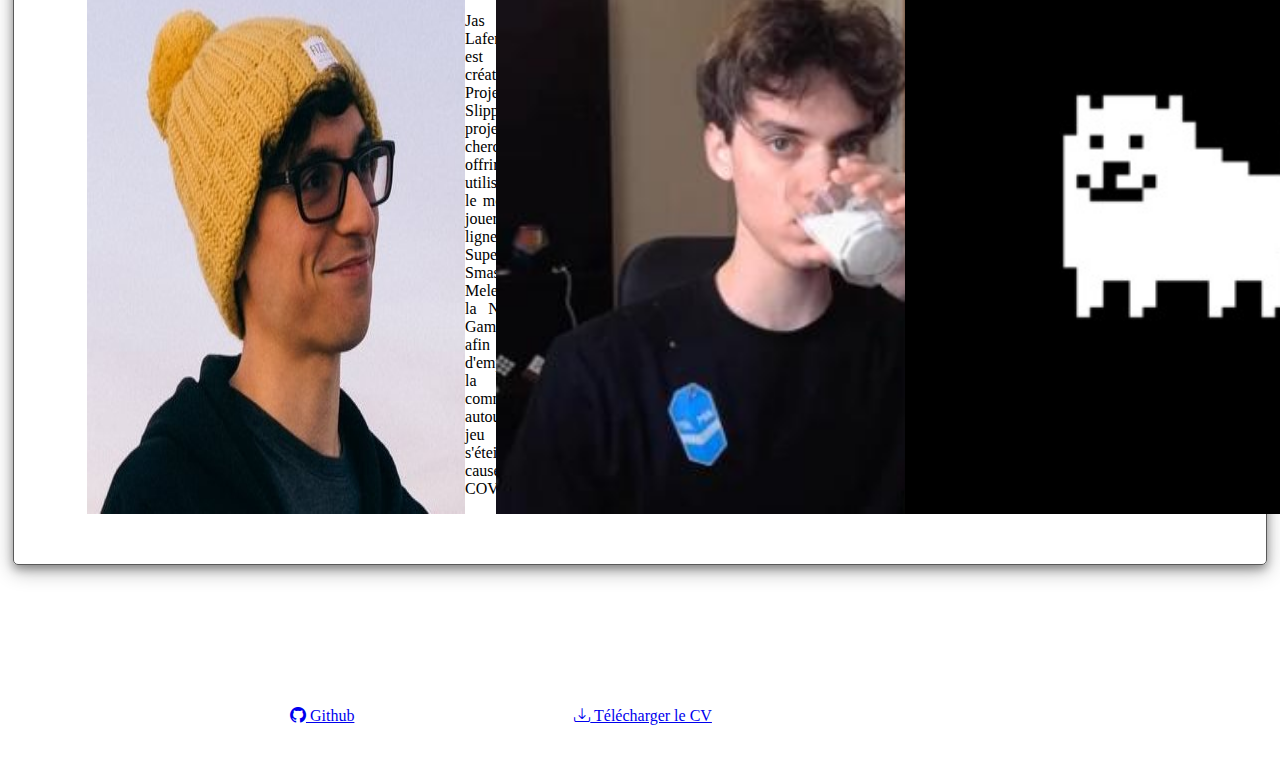
==== commit dc73c60a: "vroom" ====
--- a/index.html
+++ b/index.html
@@ -4,9 +4,10 @@
     <meta charset="UTF-8">
     <meta http-equiv="X-UA-Compatible" content="IE=edge">
     <meta name="viewport" content="width=device-width, initial-scale=1.0">
-    <link rel="stylesheet" href="css/style.css">
+    <link rel="stylesheet" href="css/index.css">
     <!-- Bootstrap -->
     <link href="https://cdn.jsdelivr.net/npm/bootstrap@5.1.3/dist/css/bootstrap.min.css" rel="stylesheet" integrity="sha384-1BmE4kWBq78iYhFldvKuhfTAU6auU8tT94WrHftjDbrCEXSU1oBoqyl2QvZ6jIW3" crossorigin="anonymous">
+    <link rel="stylesheet" href="https://cdn.jsdelivr.net/npm/bootstrap-icons@1.5.0/font/bootstrap-icons.css">
     <!-- Fonts -->
     <link rel="stylesheet" href="https://fonts.googleapis.com/css?family=Montserrat">
 
@@ -32,11 +33,12 @@
     </script>
 </head>
 <body>
-    <div class="static-background">
+
+    <div class="static-background" id="static-background">
         <h1>Leevan DAVID</h1>
         <p>Première année à l'Institut de Génie Informatique et Industriel</p>
-        <img src="img/photo.jpg" alt="">
-        <a class="btn btn-outline-light" href="files/CV Leevan DAVID.pdf" download="CV Leevan DAVID"> Télécharger le CV </a>
+        <img src="img/photo.jpg" alt="Photo personnelle">
+        <a class="btn btn-outline-light" href="files/CV Leevan DAVID.pdf" download="CV Leevan DAVID"> <i class="bi bi-download"></i> Télécharger le CV </a>
     </div>
 
     <div class="who-am-i">
@@ -45,8 +47,9 @@
     </div>
 
     <ul class="navibar">
-        <li><a href="">Page principale</a></li>
-        <li><a href="">Mes Projets</a></li>
+        <li><a href="#static-background"><span> Page principale </span></a></li>
+        <li><a href=""><span> Mes projets </span></a></li>
+        <li><a href="/timeline.html"><span> Mon apprentissage </span></a></li>
         <li></li>
     </ul>
 
@@ -54,19 +57,19 @@
         <h2>Ma maîtrise des langages : </h2>   
         <span>Java :</span>
         <div class="progress" style="height: 4vh">
-            <div class="progress-bar bg-danger" role="progress-bar" style="width: 90%" aria-valuemin="0" aria-valuenow="75" aria-valuemax="100"> 90% </div>
+            <div class="progress-bar bg-danger progress-bar-striped progress-bar-animated" role="progress-bar" style="width: 90%" aria-valuemin="0" aria-valuenow="75" aria-valuemax="100"> 90% </div>
         </div>
         <span>HTML :</span>
         <div class="progress" style="height: 4vh">
-            <div class="progress-bar bg-warning" role="progress-bar" style="width: 65%" aria-valuemin="0" aria-valuenow="75" aria-valuemax="100"> 65% </div>
+            <div class="progress-bar bg-warning progress-bar-striped progress-bar-animated" role="progress-bar" style="width: 65%" aria-valuemin="0" aria-valuenow="75" aria-valuemax="100"> 65% </div>
         </div>
         <span>JavaScript :</span>
         <div class="progress" style="height: 4vh">
-            <div class="progress-bar bg-success" role="progress-bar" style="width: 55%" aria-valuemin="0" aria-valuenow="75" aria-valuemax="100"> 55% </div>
+            <div class="progress-bar bg-success progress-bar-striped progress-bar-animated" role="progress-bar" style="width: 55%" aria-valuemin="0" aria-valuenow="75" aria-valuemax="100"> 55% </div>
         </div>
         <span>C Sharp :</span>
         <div class="progress" style="height: 4vh">
-            <div class="progress-bar" role="progress-bar" style="width: 55%" aria-valuemin="0" aria-valuenow="75" aria-valuemax="100"> 55% </div>
+            <div class="progress-bar progress-bar-striped progress-bar-animated" role="progress-bar" style="width: 55%" aria-valuemin="0" aria-valuenow="75" aria-valuemax="100"> 55% </div>
         </div>
     </div>
     
@@ -176,9 +179,9 @@
     <div class="contact-infos">
         <h2>Informations de contact</h2>
         <div>
-            <a class="btn btn-outline-light" href="https://github.com/namuuu"> Github </a>
-            <a class="btn btn-outline-light" href="files/CV Leevan DAVID.pdf" download="CV Leevan DAVID"> Télécharger le CV </a>
-            <a class="btn btn-outline-light" id="email-button" onclick="copyEmail()"> Email </a>
+            <a class="btn btn-outline-light" href="https://github.com/namuuu"> <i class="bi bi-github"></i> Github </a>
+            <a class="btn btn-outline-light" href="files/CV Leevan DAVID.pdf" download="CV Leevan DAVID"> <i class="bi bi-download"></i> Télécharger le CV </a>
+            <a class="btn btn-outline-light" id="email-button" onclick="copyEmail()"> <i class="bi bi-at"></i> Email </a>
         </div>
     </div>
     
--- a/css/index.css
+++ b/css/index.css
@@ -0,0 +1,211 @@
+body {
+    margin: 0;
+    padding: 0;
+}
+
+::-webkit-scrollbar {
+    width: 8px;
+}
+
+::-webkit-scrollbar-thumb {
+    background: salmon;
+}
+
+.static-background {
+    display: block;
+    background-color: black;
+    background-image: url("https://neovia.studio/wp-content/uploads/2021/04/NeoviaHome2.webp");
+    background-position: center top;
+    background-repeat: no-repeat;
+    background-attachment: fixed;
+    background-size: 100%;
+    height: 55vh;
+    box-shadow: 0 4px 8px 0 rgba(0, 0, 0, 0.3), 0 6px 20px 0 rgba(0, 0, 0, 0.3);
+    margin-bottom: 115px;
+}
+
+.static-background h1 {
+    margin: 0;
+    padding: 0;
+    text-align: center;
+    line-height: 20vh;
+    font-family: 'Montserrat', serif;
+    text-shadow: 5px;
+    color: white;
+    font-size: xx-large;
+}
+
+.static-background p {
+    font-family: 'Montserrat', serif;
+    text-align: center;
+    color: white;
+    margin: 0;
+}
+
+@media only screen and (max-width: 590px) {
+    .static-background img {
+        display: none;
+    }
+}
+
+@media only screen and (min-width: 590px) {
+    .static-background img {
+        display: block;
+        position: relative;
+        top: 15%;
+        height: 40vh;
+        margin: 0 auto 0 auto;
+        border-radius: 100%;
+        border: solid 8px rgb(255, 255, 255);
+    }
+}
+
+.static-background a {
+    position: absolute;
+    top: 45vh;
+    right: 5vh;
+}
+
+.who-am-i {
+    padding: 60px 3vw;
+}
+
+.who-am-i h2 {
+    text-align: center;
+    font-family: 'Montserrat', serif;
+    padding-bottom: 30px;
+}
+
+.navibar {
+    display: inline-block;
+    width: 100%;
+    list-style-type: none;
+    margin: 0;
+    padding: 1vh 0 1vh 5vh;
+    background-color: #afafaf9d;
+    z-index: 1;
+    top: 0;
+    position: sticky;
+    position: -webkit-sticky;
+}
+
+.navibar li {
+    float: left;
+}
+
+.navibar a {
+    display: block;
+    padding: 1vh 1vw;
+    text-decoration: none;
+    font-family: 'Montserrat', serif;
+    color: black;
+    background-color: none;
+    border-right: 1px solid grey;
+}
+
+.navibar span {
+    padding: 1vh 1.5vw;
+    transition: all ease-out 100ms;
+    background-color: none;
+}
+
+.navibar span:hover {
+    color: white;
+    border-radius: 0.3vh;
+    background-color: rgba(255, 166, 0, 0.5);
+}
+
+
+
+.progress-bars {
+    display: flex;
+    justify-content: space-around;
+    flex-wrap: wrap;
+    align-items: center;
+    padding: 100px 50px;
+    margin: 50px 20px;
+    border: #595959 solid 1px;
+    border-radius: 10px;
+    box-shadow: 0 4px 8px 0 rgba(0, 0, 0, 0.3), 0 6px 20px 0 rgba(0, 0, 0, 0.3);
+}
+
+.progress-bars > span {
+    font-size: 4vh;
+}
+
+.progress-bars > h2 {
+    text-align: center;
+    font-family: 'Montserrat', serif;    
+    padding-bottom: 3vh;
+}
+
+.progress-bars {
+    display: block;
+}
+
+.progress {
+    margin-bottom: 3vh;
+}
+
+.projects {
+    margin: 30px 120px;
+    transform: box-shadow ease-out 800ms;
+    box-shadow: 0 1px 2px rgba(0,0,0,0.15);
+    
+}
+
+.projects:hover {
+    box-shadow: 0 5px 15px rgba(0,0,0,0.3);
+}
+
+.projects img {
+    width: 150%;
+    height: 30vh;
+    object-fit: cover;
+}
+
+.inspirations {
+    margin: 50px 1vw;
+    border: #595959 1px solid;
+    border-radius: 5px;
+    box-shadow: 0 4px 8px 0 rgba(0, 0, 0, 0.3), 0 6px 20px 0 rgba(0, 0, 0, 0.3);
+}
+
+.inspirations > div {
+    display: flex;
+    justify-content: space-around;
+    margin: 0 1vw 50px 1vw;
+}
+
+.inspirations p {
+    text-align: justify;
+}
+
+
+
+.contact-infos {
+    display: block;
+    color: #fff;
+    text-align: center;
+    background-image: url("https://neovia.studio/wp-content/uploads/2021/04/NeoviaHome2.webp");
+    background-position: center bottom;
+    background-repeat: no-repeat;
+    background-attachment: fixed;
+    background-size: 100%;
+    padding: 5vh 0 5vh 0;
+}
+
+.contact-infos h2 {
+    margin: auto;
+    padding: 0;
+    font-family: 'Montserrat', serif;  
+    display: inline-block;
+}
+
+.contact-infos div {
+    padding: 2vh 20vh 0 20vh;
+    display: flex;
+    justify-content: space-around;
+}
+
+
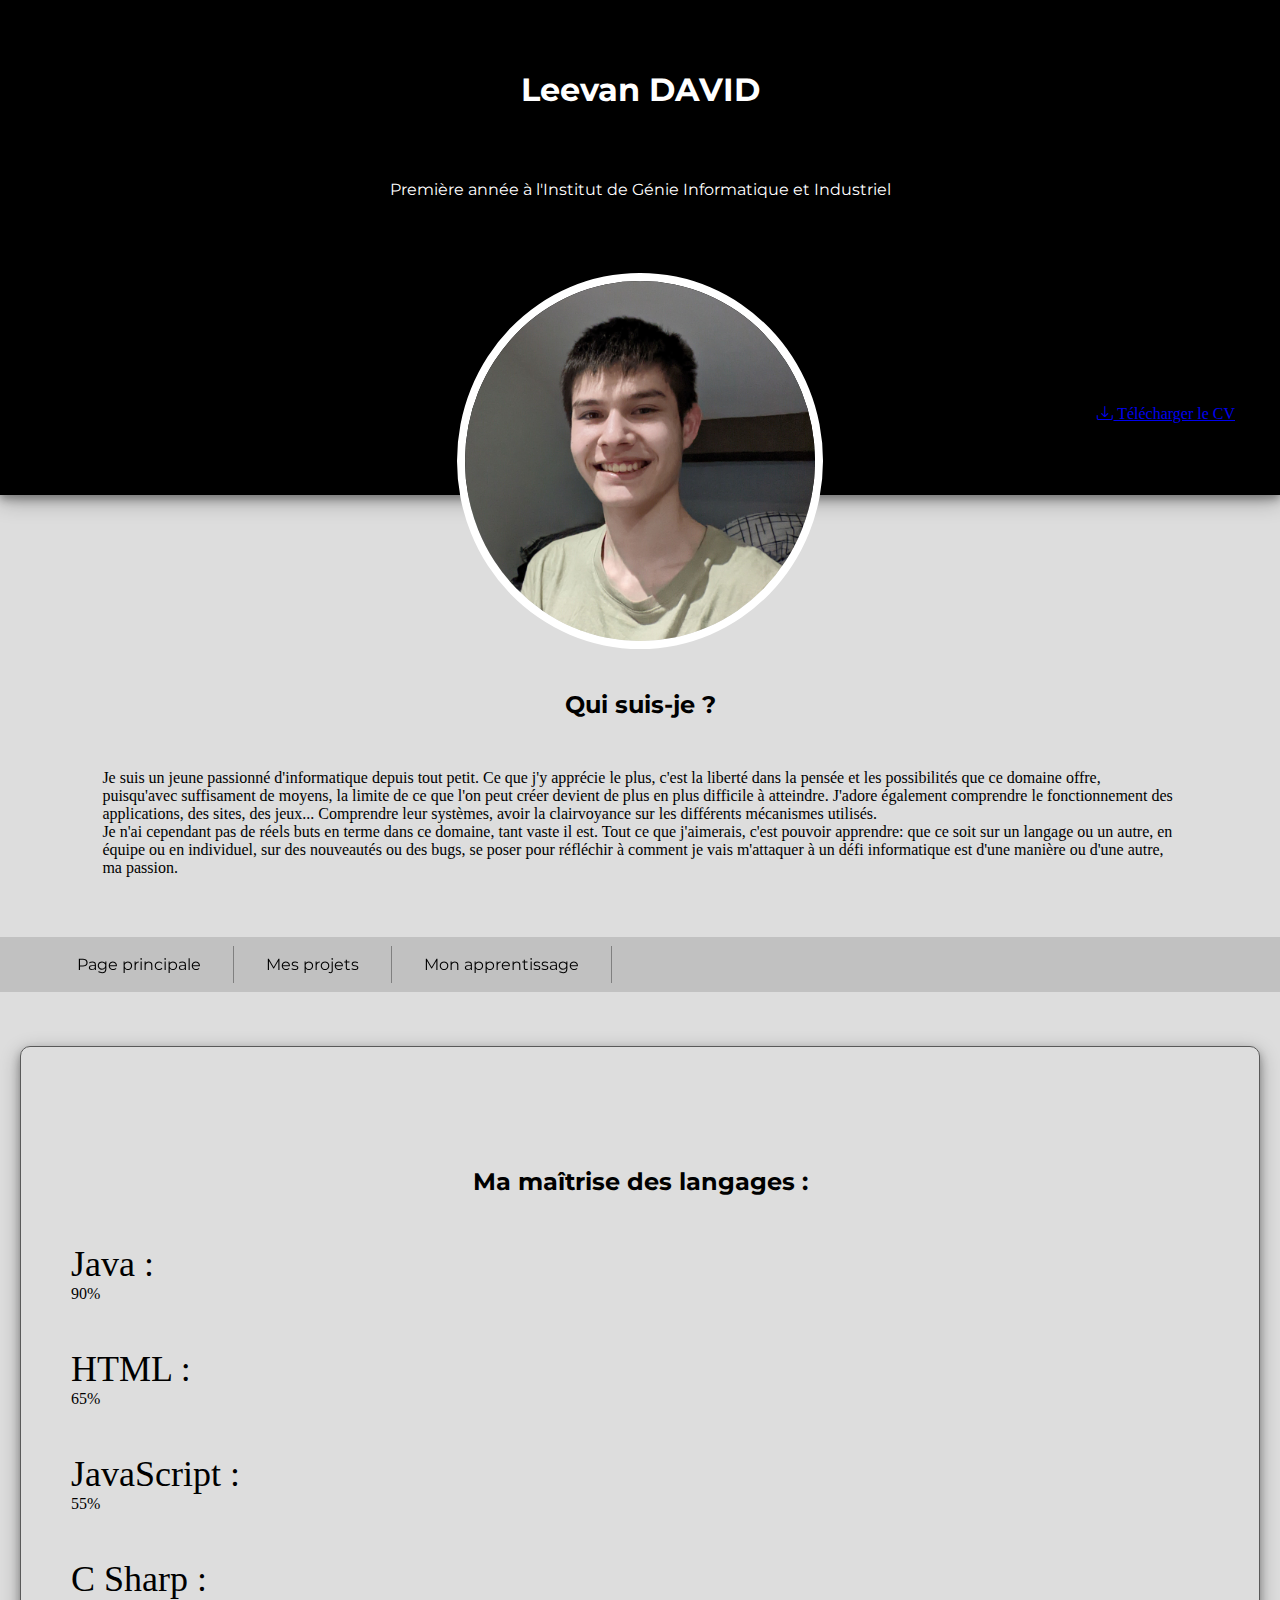
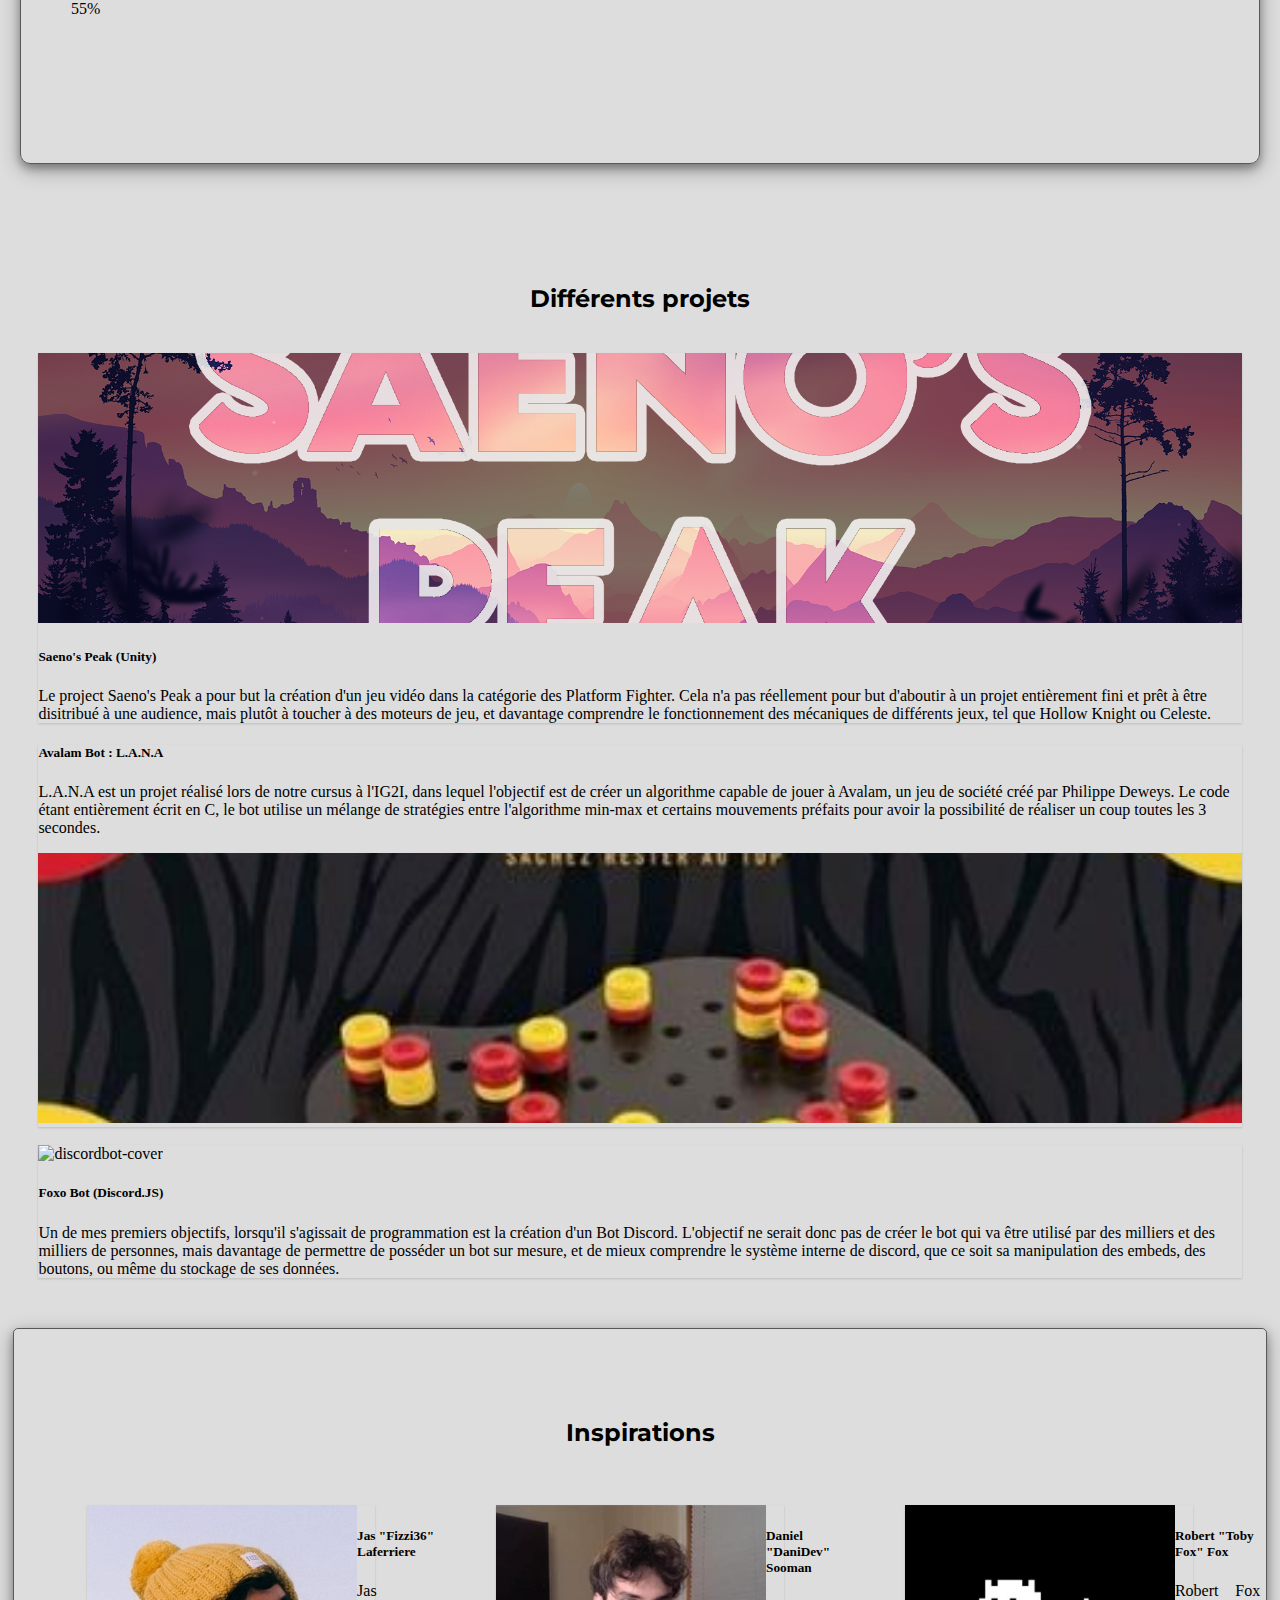
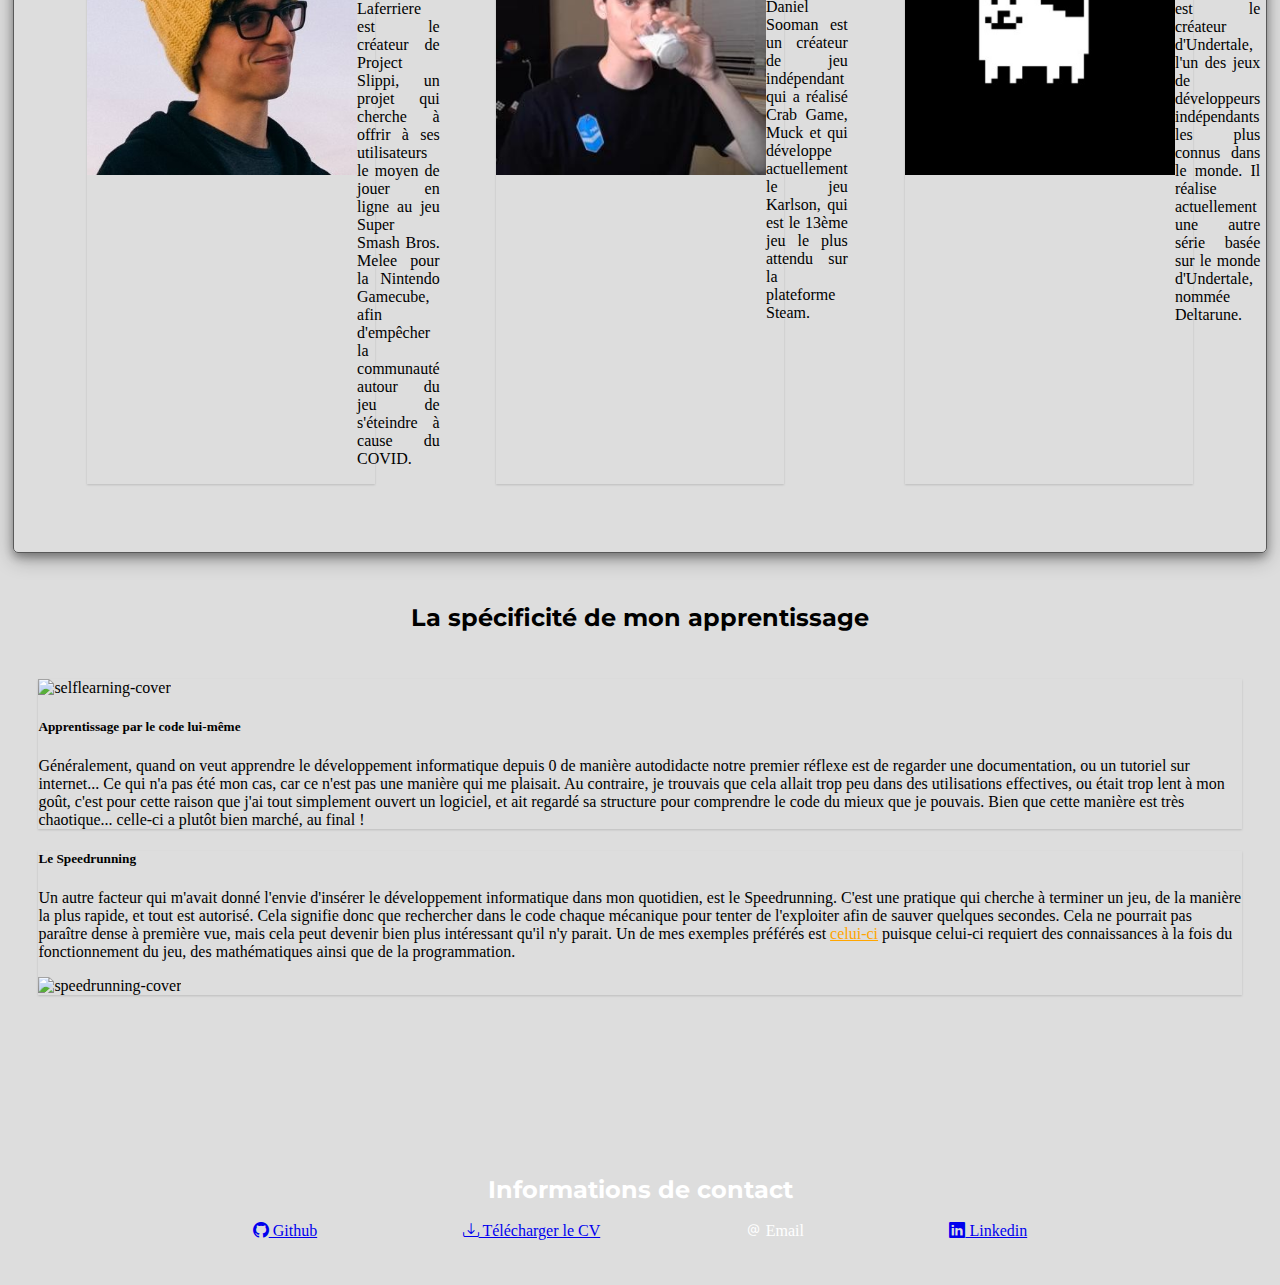
==== commit ce50ac9a: "First update, better code" ====
--- a/index.html
+++ b/index.html
@@ -1,5 +1,5 @@
 <!DOCTYPE html>
-<html lang="en">
+<html lang="fr">
 <head>
     <meta charset="UTF-8">
     <meta http-equiv="X-UA-Compatible" content="IE=edge">
@@ -10,76 +10,68 @@
     <link rel="stylesheet" href="https://cdn.jsdelivr.net/npm/bootstrap-icons@1.5.0/font/bootstrap-icons.css">
     <!-- Fonts -->
     <link rel="stylesheet" href="https://fonts.googleapis.com/css?family=Montserrat">
+    <link rel="stylesheet" href="https://fonts.googleapis.com/css?family=Bebas Neue">
 
     <title>Leevan DAVID</title>
 
-    <script>
-        function copyEmail() {
-            var email = "leevan.david@gmail.com";
-            var emailButton = document.getElementById('email-button');
-            var copyConfirm = "Copié !";
-            var initialText = " Email ";
-
-            navigator.clipboard.writeText(email);
-
-            emailButton.innerHTML = copyConfirm;
-
-            var temp = setInterval( function() {
-                emailButton.innerHTML = initialText;
-                clearInterval(temp);
-            }, 600);
-
-        }
-    </script>
+    <script src="scripts/index.js"></script>
 </head>
 <body>
-
-    <div class="static-background" id="static-background">
+  <!-- Header: Static Background-->
+    <div class="header" id="header">
         <h1>Leevan DAVID</h1>
         <p>Première année à l'Institut de Génie Informatique et Industriel</p>
         <img src="img/photo.jpg" alt="Photo personnelle">
-        <a class="btn btn-outline-light" href="files/CV Leevan DAVID.pdf" download="CV Leevan DAVID"> <i class="bi bi-download"></i> Télécharger le CV </a>
+        <a class="btn btn-outline-light" href="files/CV_Leevan_DAVID.pdf" download="CV Leevan DAVID" style="cursor: pointer;"> <i class="bi bi-download"></i> Télécharger le CV </a>
     </div>
 
     <div class="who-am-i">
         <h2>Qui suis-je ?</h2>
-        Lorem ipsum dolor sit amet, consectetur adipiscing elit. Pellentesque tincidunt nibh lacus, sed tincidunt diam pretium a. Nam efficitur elit et ex vehicula posuere. Aliquam sit amet massa commodo, auctor dolor in, eleifend dolor. Duis lorem nunc, vehicula sed ultricies vel, consequat vel ante. Pellentesque dui nisi, ultricies vel blandit non, lacinia non nisi. Nam efficitur eu metus eu rhoncus. Curabitur arcu arcu, ultrices sit amet tempus ut, consequat vel ipsum. Donec congue orci ac tellus placerat, vel interdum odio pharetra. Vivamus id orci scelerisque, consequat odio eget, auctor quam. Suspendisse porta orci non urna aliquam, et cursus mi malesuada. Proin mi felis, auctor vel diam eget, auctor feugiat ipsum. Suspendisse turpis libero, scelerisque eu efficitur vel, ullamcorper sit amet nibh. Morbi cursus arcu nec condimentum sodales. Aenean eleifend sed odio imperdiet fringilla. Praesent est dolor, pretium sollicitudin turpis mollis, imperdiet lacinia sem.
-    </div>
-
-    <ul class="navibar">
-        <li><a href="#static-background"><span> Page principale </span></a></li>
-        <li><a href=""><span> Mes projets </span></a></li>
+        Je suis un jeune passionné d'informatique depuis tout petit. Ce que j'y apprécie le plus, c'est la liberté dans la pensée 
+        et les possibilités que ce domaine offre, puisqu'avec suffisament de moyens, la limite de ce que l'on peut créer devient
+        de plus en plus difficile à atteindre. J'adore également comprendre le fonctionnement des applications, des sites, des jeux... 
+        Comprendre leur systèmes, avoir la clairvoyance sur les différents mécanismes utilisés. 
+        <br>
+        Je n'ai cependant pas de réels buts en terme dans ce domaine, tant vaste il est. Tout ce que j'aimerais, c'est pouvoir 
+        apprendre: que ce soit sur un langage ou un autre, en équipe ou en individuel, sur des nouveautés ou des bugs, 
+        se poser pour réfléchir à comment je vais m'attaquer à un défi informatique est d'une manière ou d'une autre, 
+        ma passion.
+    </div>
+
+    <ul id="navibar">
+        <li><a href="#header"><span> Page principale </span></a></li>
+        <li><a href="#projects"><span> Mes projets </span></a></li>
         <li><a href="/timeline.html"><span> Mon apprentissage </span></a></li>
         <li></li>
     </ul>
 
-    <div class="progress-bars">
+    <div id="progress-bars">
         <h2>Ma maîtrise des langages : </h2>   
-        <span>Java :</span>
-        <div class="progress" style="height: 4vh">
-            <div class="progress-bar bg-danger progress-bar-striped progress-bar-animated" role="progress-bar" style="width: 90%" aria-valuemin="0" aria-valuenow="75" aria-valuemax="100"> 90% </div>
-        </div>
-        <span>HTML :</span>
-        <div class="progress" style="height: 4vh">
-            <div class="progress-bar bg-warning progress-bar-striped progress-bar-animated" role="progress-bar" style="width: 65%" aria-valuemin="0" aria-valuenow="75" aria-valuemax="100"> 65% </div>
-        </div>
-        <span>JavaScript :</span>
-        <div class="progress" style="height: 4vh">
-            <div class="progress-bar bg-success progress-bar-striped progress-bar-animated" role="progress-bar" style="width: 55%" aria-valuemin="0" aria-valuenow="75" aria-valuemax="100"> 55% </div>
-        </div>
-        <span>C Sharp :</span>
-        <div class="progress" style="height: 4vh">
-            <div class="progress-bar progress-bar-striped progress-bar-animated" role="progress-bar" style="width: 55%" aria-valuemin="0" aria-valuenow="75" aria-valuemax="100"> 55% </div>
+        <span> Java : </span>
+        <div class="progress" style="height: 4vh">
+            <div class="progress-bar bg-danger progress-bar-striped progress-bar-animated" style="width: 90%"> 90% </div>
+        </div>
+        <span> HTML : </span>
+        <div class="progress" style="height: 4vh">
+            <div class="progress-bar bg-warning progress-bar-striped progress-bar-animated"  style="width: 65%"> 65% </div>
+        </div>
+        <span> JavaScript : </span>
+        <div class="progress" style="height: 4vh">
+            <div class="progress-bar bg-success progress-bar-striped progress-bar-animated"  style="width: 55%"> 55% </div>
+        </div>
+        <span> C Sharp : </span>
+        <div class="progress" style="height: 4vh">
+            <div class="progress-bar progress-bar-striped progress-bar-animated"  style="width: 55%"> 55% </div>
         </div>
     </div>
     
 
-    <h2 style="text-align: center; font-family: 'Montserrat', serif; padding: 70px 0 20px 0;">Différents projets</h2>
+    <h2 id="projects" style="text-align: center; font-family: 'Montserrat', serif; padding: 70px 0 20px 0;">Différents projets</h2>
     
-    <div class="projects card mb-3">
+    <div class="card mb-3">
         <div class="row g-0">
           <div class="col-md-5">
-            <img src="img/saeno's peak cover.png" class="img-fluid rounded-start" alt="saeno's peak cover">
+            <img src="img/saeno's_peak_cover.png" class="img-fluid rounded-start" alt="saeno's_peak_cover">
           </div>
           <div class="col-md-7">
             <div class="card-body">
@@ -95,7 +87,7 @@
         </div>
       </div>
 
-    <div class="projects card mb-3">
+    <div class="card mb-3">
         <div class="row g-0">
             <div class="col-md-7">
                 <div class="card-body">
@@ -109,15 +101,15 @@
                 </div>
               </div>
             <div class="col-md-5">
-                <img src="img/avalam-cover.jpeg" class="img-fluid rounded-start" alt="saeno's peak cover">
-            </div>
-        </div>
-    </div>
-
-    <div class="projects card mb-3">
+                <img src="img/avalam-cover.jpeg" class="img-fluid rounded-start" alt="avalambot-cover">
+            </div>
+        </div>
+    </div>
+
+    <div class="card mb-3">
         <div class="row g-0">
           <div class="col-md-5">
-            <img src="https://miro.medium.com/max/1400/1*orRINLOu4Lgdx-ZUyH6J7Q.png" class="img-fluid rounded-start" alt="saeno's peak cover">
+            <img src="https://miro.medium.com/max/1400/1*orRINLOu4Lgdx-ZUyH6J7Q.png" class="img-fluid rounded-start" alt="discordbot-cover">
           </div>
           <div class="col-md-7">
             <div class="card-body">
@@ -162,7 +154,7 @@
             </div>
 
             <div class="card portrait" style="width: 18rem; display: inline-flex;">
-                <img src="img/portrait-toby.jfif" class="card-img-top" alt="DaniDev">
+                <img src="img/portrait-toby.jfif" class="card-img-top" alt="TobyFox">
                 <div class="card-body">
                     <h5 class="card-title">Robert "Toby Fox" Fox</h5>
                         <p class="card-text">
@@ -176,12 +168,69 @@
 
     </div>
 
+    <div id="learning">
+        <h2> La spécificité de mon apprentissage </h2>
+        <div class="card mb-3">
+            <div class="row g-0">
+              <div class="col-md-5">
+                <img src="https://resources.jetbrains.com/storage/products/intellij-idea/img/meta/preview.png" class="img-fluid rounded-start" alt="selflearning-cover">
+              </div>
+              <div class="col-md-7">
+                <div class="card-body">
+                  <h5 class="card-title">Apprentissage par le code lui-même</h5>
+                  <p class="card-text">
+                      Généralement, quand on veut apprendre le développement informatique depuis 0 de manière autodidacte
+                      notre premier réflexe est de regarder une documentation, ou un tutoriel sur internet... Ce qui n'a pas 
+                      été mon cas, car ce n'est pas une manière qui me plaisait. Au contraire, je trouvais que cela 
+                      allait trop peu dans des utilisations effectives, ou était trop lent à mon goût, c'est pour cette 
+                      raison que j'ai tout simplement ouvert un logiciel, et ait regardé sa structure pour comprendre le 
+                      code du mieux que je pouvais. Bien que cette manière est très chaotique... celle-ci a plutôt bien 
+                      marché, au final !
+                  </p>
+                </div>
+              </div>
+            </div>
+          </div>
+
+          <div class="card mb-3">
+            <div class="row g-0">
+                <div class="col-md-7">
+                    <div class="card-body">
+                      <h5 class="card-title"> Le Speedrunning </h5>
+                      <p class="card-text">
+                          Un autre facteur qui m'avait donné l'envie d'insérer le développement informatique dans mon quotidien, 
+                          est le Speedrunning. C'est une pratique qui cherche à terminer un jeu, de la manière la plus rapide,
+                          et tout est autorisé. Cela signifie donc que rechercher dans le code chaque mécanique pour tenter 
+                          de l'exploiter afin de sauver quelques secondes. Cela ne pourrait pas paraître dense à première vue, 
+                          mais cela peut devenir bien plus intéressant qu'il n'y parait. Un de mes exemples préférés est
+                          <a href="https://www.youtube.com/watch?v=1hs451PfFzQ" target="_blank">celui-ci</a> puisque celui-ci 
+                          requiert des connaissances à la fois du fonctionnement du jeu, des mathématiques ainsi que de la 
+                          programmation.
+                      </p>
+                    </div>
+                  </div>
+                <div class="col-md-5">
+                    <img src="http://s3.amazonaws.com/zeldaspeedruns/app/public/system/images/821/original/4.jpg?1406610833" class="img-fluid rounded-start" alt="speedrunning-cover">
+                </div>
+            </div>
+        </div>
+    </div>
+
     <div class="contact-infos">
         <h2>Informations de contact</h2>
         <div>
-            <a class="btn btn-outline-light" href="https://github.com/namuuu"> <i class="bi bi-github"></i> Github </a>
-            <a class="btn btn-outline-light" href="files/CV Leevan DAVID.pdf" download="CV Leevan DAVID"> <i class="bi bi-download"></i> Télécharger le CV </a>
-            <a class="btn btn-outline-light" id="email-button" onclick="copyEmail()"> <i class="bi bi-at"></i> Email </a>
+            <a class="btn btn-outline-light" href="https://github.com/namuuu" style="cursor: pointer;"> 
+              <i class="bi bi-github"></i> Github 
+            </a>
+            <a class="btn btn-outline-light" href="files/CV_Leevan_DAVID.pdf" download="CV Leevan DAVID" style="cursor: pointer;"> 
+              <i class="bi bi-download"></i> Télécharger le CV 
+            </a>
+            <a class="btn btn-outline-light" id="email-button" style="cursor: pointer;" onclick="copyText(this, 'leevan.david@gmail.com')"> 
+              <i class="bi bi-at"></i> Email 
+            </a>
+            <a class="btn btn-outline-light" style="cursor: pointer;" href="https://www.linkedin.com/in/leevan-david-9aa675234/"> 
+              <i class="bi bi-linkedin"></i> Linkedin 
+            </a>
         </div>
     </div>
     
--- a/css/index.css
+++ b/css/index.css
@@ -1,6 +1,7 @@
 body {
     margin: 0;
     padding: 0;
+    background-color: #ddd;
 }
 
 ::-webkit-scrollbar {
@@ -11,7 +12,7 @@
     background: salmon;
 }
 
-.static-background {
+.header {
     display: block;
     background-color: black;
     background-image: url("https://neovia.studio/wp-content/uploads/2021/04/NeoviaHome2.webp");
@@ -24,7 +25,7 @@
     margin-bottom: 115px;
 }
 
-.static-background h1 {
+.header h1 {
     margin: 0;
     padding: 0;
     text-align: center;
@@ -35,7 +36,7 @@
     font-size: xx-large;
 }
 
-.static-background p {
+.header p {
     font-family: 'Montserrat', serif;
     text-align: center;
     color: white;
@@ -43,13 +44,13 @@
 }
 
 @media only screen and (max-width: 590px) {
-    .static-background img {
+    .header img {
         display: none;
     }
 }
 
 @media only screen and (min-width: 590px) {
-    .static-background img {
+    .header img {
         display: block;
         position: relative;
         top: 15%;
@@ -60,7 +61,7 @@
     }
 }
 
-.static-background a {
+.header a {
     position: absolute;
     top: 45vh;
     right: 5vh;
@@ -68,6 +69,7 @@
 
 .who-am-i {
     padding: 60px 3vw;
+    margin: 0 5vw;
 }
 
 .who-am-i h2 {
@@ -76,7 +78,7 @@
     padding-bottom: 30px;
 }
 
-.navibar {
+#navibar {
     display: inline-block;
     width: 100%;
     list-style-type: none;
@@ -89,11 +91,11 @@
     position: -webkit-sticky;
 }
 
-.navibar li {
+#navibar li {
     float: left;
 }
 
-.navibar a {
+#navibar a {
     display: block;
     padding: 1vh 1vw;
     text-decoration: none;
@@ -103,13 +105,13 @@
     border-right: 1px solid grey;
 }
 
-.navibar span {
+#navibar span {
     padding: 1vh 1.5vw;
     transition: all ease-out 100ms;
     background-color: none;
 }
 
-.navibar span:hover {
+#navibar span:hover {
     color: white;
     border-radius: 0.3vh;
     background-color: rgba(255, 166, 0, 0.5);
@@ -117,7 +119,7 @@
 
 
 
-.progress-bars {
+#progress-bars {
     display: flex;
     justify-content: space-around;
     flex-wrap: wrap;
@@ -129,17 +131,17 @@
     box-shadow: 0 4px 8px 0 rgba(0, 0, 0, 0.3), 0 6px 20px 0 rgba(0, 0, 0, 0.3);
 }
 
-.progress-bars > span {
+#progress-bars > span {
     font-size: 4vh;
 }
 
-.progress-bars > h2 {
+#progress-bars > h2 {
     text-align: center;
     font-family: 'Montserrat', serif;    
     padding-bottom: 3vh;
 }
 
-.progress-bars {
+#progress-bars {
     display: block;
 }
 
@@ -147,19 +149,18 @@
     margin-bottom: 3vh;
 }
 
-.projects {
-    margin: 30px 120px;
-    transform: box-shadow ease-out 800ms;
+.card {
+    margin: 2vh 3vw;
+    transition: box-shadow ease-out 600ms;
     box-shadow: 0 1px 2px rgba(0,0,0,0.15);
-    
-}
-
-.projects:hover {
+}
+
+.card:hover {
     box-shadow: 0 5px 15px rgba(0,0,0,0.3);
 }
 
-.projects img {
-    width: 150%;
+.card img {
+    width: 100%;
     height: 30vh;
     object-fit: cover;
 }
@@ -181,6 +182,20 @@
     text-align: justify;
 }
 
+#learning {
+    margin-top: 3vh;
+    margin-bottom: 15vh;
+}
+
+#learning > h2 {
+    text-align: center;
+    font-family: 'Montserrat', serif;   
+    padding-bottom: 3vh;
+}
+
+#learning a {
+    color:orange;
+}
 
 
 .contact-infos {
